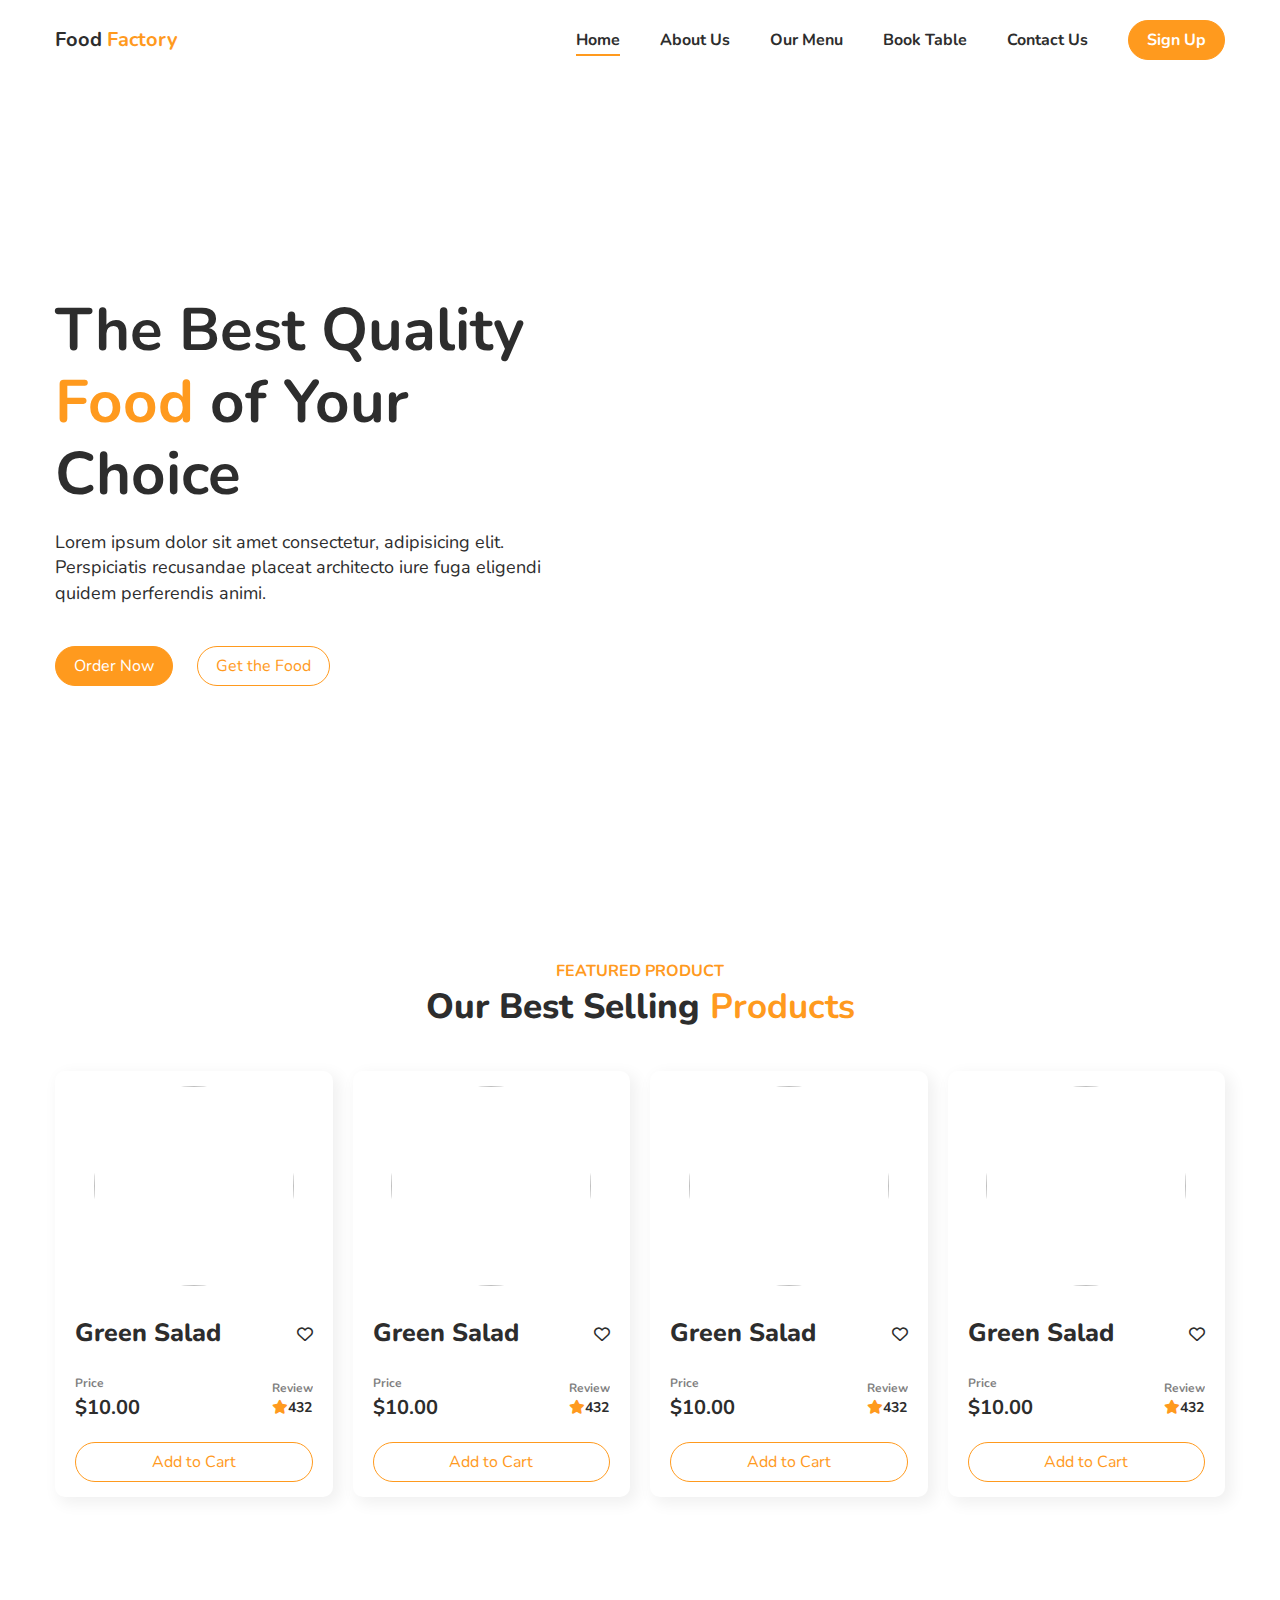
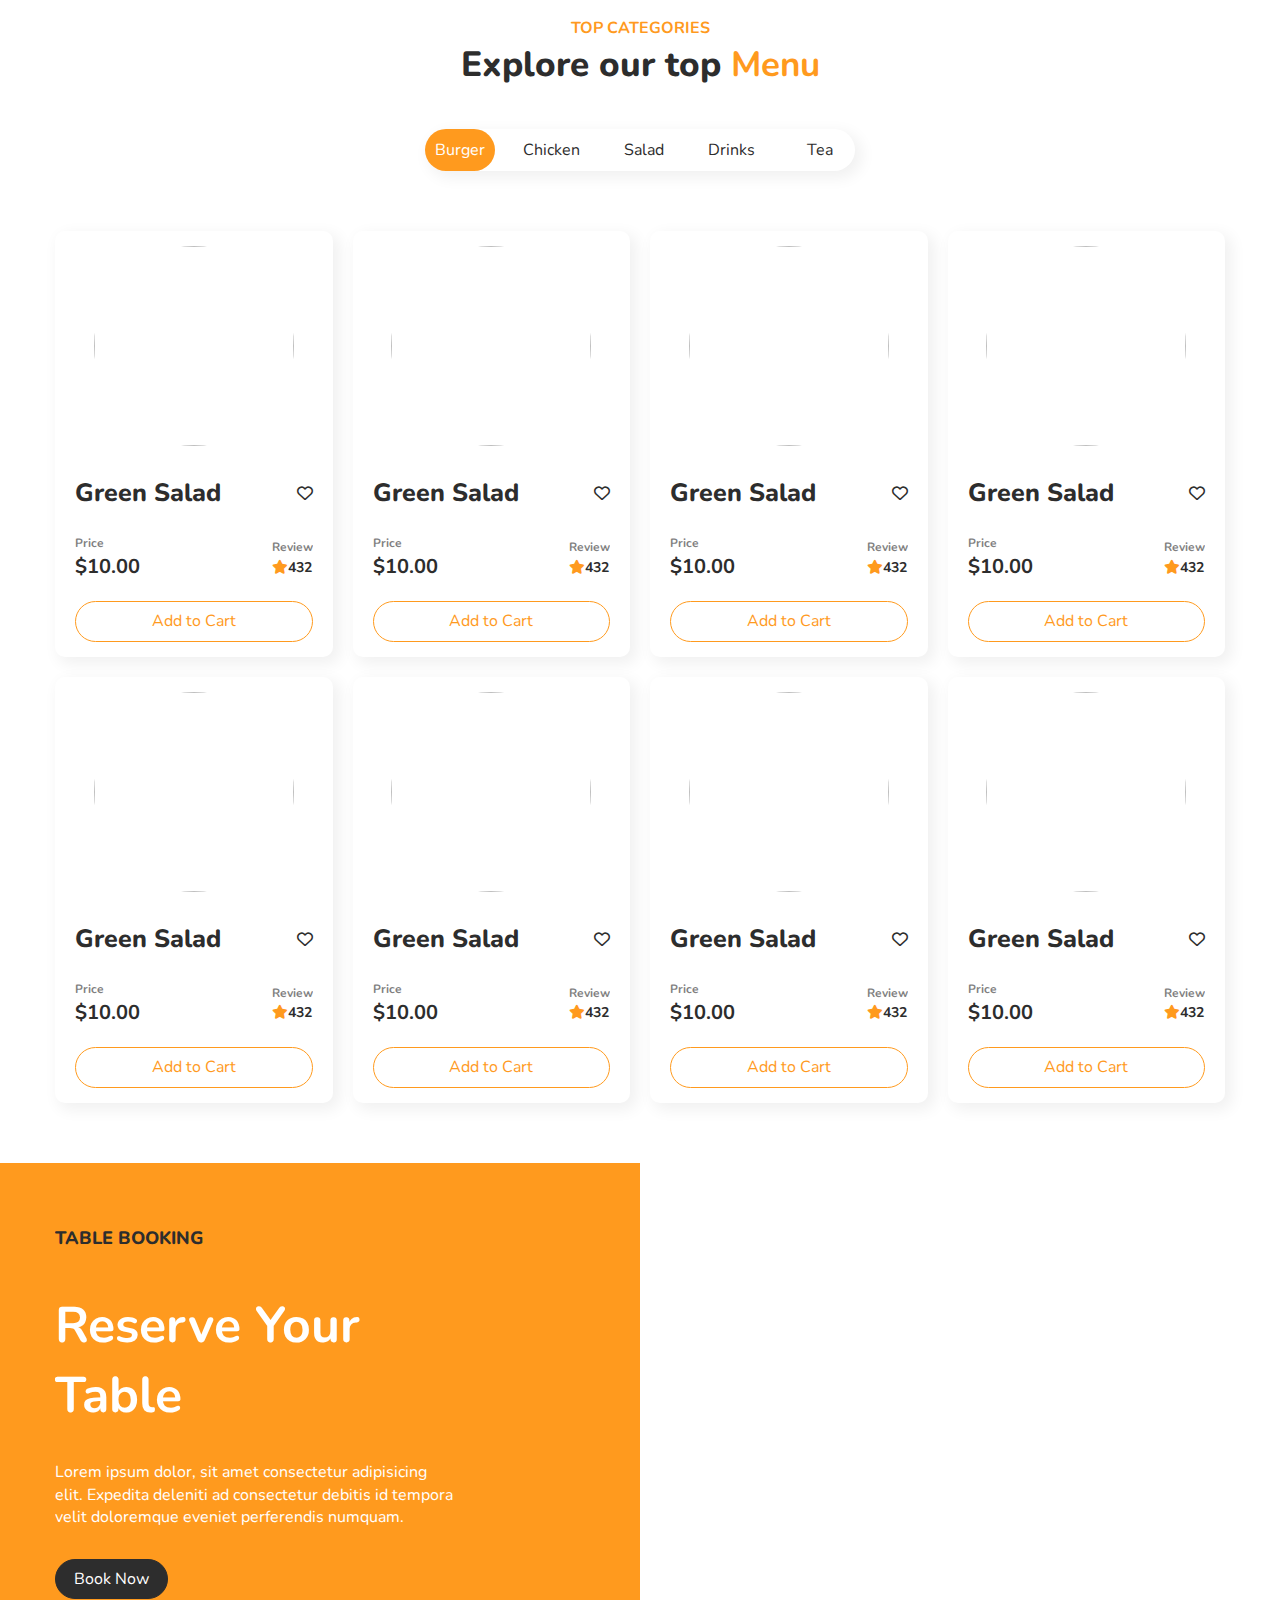
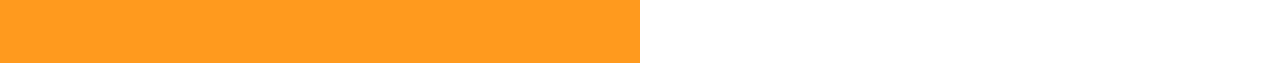
==== index.html @ efd8a71f "first commit" ====
<!DOCTYPE html>
<html lang="en">
<head>
    <meta charset="UTF-8">
    <meta http-equiv="X-UA-Compatible" content="IE=edge">
    <meta name="viewport" content="width=device-width, initial-scale=1.0">
    <title>Food Factory</title>
    <link rel="stylesheet" href="./scss/main.css">
    <link rel="stylesheet" href="https://cdnjs.cloudflare.com/ajax/libs/font-awesome/6.3.0/css/all.min.css">
</head>
<body>

    <div class="header">
        <div class="container">
            <div class="header__wrapper d--flex justify--between align--center">
                <div class="branding"><a href="#">Food <span>Factory</span></a></div>
                <nav class="header__nav py--2">
                    <ul class="d--flex gap--4 align--center">
                        <li><a href="#" class="active">Home</a></li>
                        <li><a href="#">About Us</a></li>
                        <li><a href="#">Our Menu</a></li>
                        <li><a href="#">Book Table</a></li>
                        <li><a href="#">Contact Us</a></li>
                        <li><a href="#" class="btn btn-primary">Sign Up</a></li>
                    </ul>
                </nav>
            </div>
        </div>
    </div>

    <section class="banner">
        <div class="container">
            <div class="banner__wrapper d--flex justify--between align--center">
                <div class="banner__content">
                    <h1>The Best Quality <span>Food</span> of Your Choice</h1>
                    <p>
                        Lorem ipsum dolor sit amet consectetur, adipisicing elit. Perspiciatis recusandae placeat architecto iure fuga eligendi quidem perferendis animi.
                    </p>
                    <a href="#" class="btn btn-primary">Order Now</a>
                    <a href="#" class="btn btn-outline">Get the Food</a>
                </div>

                <div class="banner__img">
                    <img src="./img/burger.png" alt="">
                </div>
            </div>  

        </div>
    </section>

    <section class="product py--6">
        <div class="container">
            <div class="block__header">
                <span>Featured Product</span>
                <h2>Our Best Selling <span>Products</span></h2>
            </div>

            <div class="product__cards">

                <div class="product__item">
                    <img src="./img/burger.png" alt="">
                    <div class="item__info">
                        <h3>Green Salad</h3>
                        <i class="fa-regular fa-heart"></i></i>
                    </div>
                    <div class="item__info">
                        <div class="item__price">
                            <small>Price</small>
                            <h4>$10.00</h4>
                        </div>
                        <div class="item__review">
                            <small>Review</small>
                            <h4><i class="fas fa-star"></i>432</h4>
                        </div>
                    </div>
                    <a href="" class="btn btn-outline">Add to Cart</a>
                </div>

                <div class="product__item">
                    <img src="./img/burger.png" alt="">
                    <div class="item__info">
                        <h3>Green Salad</h3>
                        <i class="fa-regular fa-heart"></i></i>
                    </div>
                    <div class="item__info">
                        <div class="item__price">
                            <small>Price</small>
                            <h4>$10.00</h4>
                        </div>
                        <div class="item__review">
                            <small>Review</small>
                            <h4><i class="fas fa-star"></i>432</h4>
                        </div>
                    </div>
                    <a href="" class="btn btn-outline">Add to Cart</a>
                </div>

                <div class="product__item">
                    <img src="./img/burger.png" alt="">
                    <div class="item__info">
                        <h3>Green Salad</h3>
                        <i class="fa-regular fa-heart"></i></i>
                    </div>
                    <div class="item__info">
                        <div class="item__price">
                            <small>Price</small>
                            <h4>$10.00</h4>
                        </div>
                        <div class="item__review">
                            <small>Review</small>
                            <h4><i class="fas fa-star"></i>432</h4>
                        </div>
                    </div>
                    <a href="" class="btn btn-outline">Add to Cart</a>
                </div>

                <div class="product__item">
                    <img src="./img/burger.png" alt="">
                    <div class="item__info">
                        <h3>Green Salad</h3>
                        <i class="fa-regular fa-heart"></i></i>
                    </div>
                    <div class="item__info">
                        <div class="item__price">
                            <small>Price</small>
                            <h4>$10.00</h4>
                        </div>
                        <div class="item__review">
                            <small>Review</small>
                            <h4><i class="fas fa-star"></i>432</h4>
                        </div>
                    </div>
                    <a href="" class="btn btn-outline">Add to Cart</a>
                </div>

            </div>
        </div>
    </section>

    <section class="categories py--6">
        <div class="container">
            <div class="block__header">
                <span>Top Categories</span>
                <h2>Explore our top <span>Menu</span></h2>
            </div>

            <div class="category__tab">
                <ul>
                    <li class="active"><a href="#">Burger</a></li>
                    <li><a href="#">Chicken</a></li>
                    <li><a href="#">Salad</a></li>
                    <li><a href="#">Drinks</a></li>
                    <li><a href="#">Tea</a></li>
                </ul>
            </div>

            <div class="product__cards">

                <div class="product__item reverse">
                    <img src="./img/burger.png" alt="">
                    <div class="item__info">
                        <h3>Green Salad</h3>
                        <i class="fa-regular fa-heart"></i></i>
                    </div>
                    <div class="item__info">
                        <div class="item__price">
                            <small>Price</small>
                            <h4>$10.00</h4>
                        </div>
                        <div class="item__review">
                            <small>Review</small>
                            <h4><i class="fas fa-star"></i>432</h4>
                        </div>
                    </div>
                    <a href="" class="btn btn-outline">Add to Cart</a>
                </div>

                <div class="product__item reverse">
                    <img src="./img/burger.png" alt="">
                    <div class="item__info">
                        <h3>Green Salad</h3>
                        <i class="fa-regular fa-heart"></i></i>
                    </div>
                    <div class="item__info">
                        <div class="item__price">
                            <small>Price</small>
                            <h4>$10.00</h4>
                        </div>
                        <div class="item__review">
                            <small>Review</small>
                            <h4><i class="fas fa-star"></i>432</h4>
                        </div>
                    </div>
                    <a href="" class="btn btn-outline">Add to Cart</a>
                </div>

                <div class="product__item reverse">
                    <img src="./img/burger.png" alt="">
                    <div class="item__info">
                        <h3>Green Salad</h3>
                        <i class="fa-regular fa-heart"></i></i>
                    </div>
                    <div class="item__info">
                        <div class="item__price">
                            <small>Price</small>
                            <h4>$10.00</h4>
                        </div>
                        <div class="item__review">
                            <small>Review</small>
                            <h4><i class="fas fa-star"></i>432</h4>
                        </div>
                    </div>
                    <a href="" class="btn btn-outline">Add to Cart</a>
                </div>

                <div class="product__item reverse">
                    <img src="./img/burger.png" alt="">
                    <div class="item__info">
                        <h3>Green Salad</h3>
                        <i class="fa-regular fa-heart"></i></i>
                    </div>
                    <div class="item__info">
                        <div class="item__price">
                            <small>Price</small>
                            <h4>$10.00</h4>
                        </div>
                        <div class="item__review">
                            <small>Review</small>
                            <h4><i class="fas fa-star"></i>432</h4>
                        </div>
                    </div>
                    <a href="" class="btn btn-outline">Add to Cart</a>
                </div>

                <div class="product__item reverse">
                    <img src="./img/burger.png" alt="">
                    <div class="item__info">
                        <h3>Green Salad</h3>
                        <i class="fa-regular fa-heart"></i></i>
                    </div>
                    <div class="item__info">
                        <div class="item__price">
                            <small>Price</small>
                            <h4>$10.00</h4>
                        </div>
                        <div class="item__review">
                            <small>Review</small>
                            <h4><i class="fas fa-star"></i>432</h4>
                        </div>
                    </div>
                    <a href="" class="btn btn-outline">Add to Cart</a>
                </div>

                <div class="product__item reverse">
                    <img src="./img/burger.png" alt="">
                    <div class="item__info">
                        <h3>Green Salad</h3>
                        <i class="fa-regular fa-heart"></i></i>
                    </div>
                    <div class="item__info">
                        <div class="item__price">
                            <small>Price</small>
                            <h4>$10.00</h4>
                        </div>
                        <div class="item__review">
                            <small>Review</small>
                            <h4><i class="fas fa-star"></i>432</h4>
                        </div>
                    </div>
                    <a href="" class="btn btn-outline">Add to Cart</a>
                </div>

                <div class="product__item reverse">
                    <img src="./img/burger.png" alt="">
                    <div class="item__info">
                        <h3>Green Salad</h3>
                        <i class="fa-regular fa-heart"></i></i>
                    </div>
                    <div class="item__info">
                        <div class="item__price">
                            <small>Price</small>
                            <h4>$10.00</h4>
                        </div>
                        <div class="item__review">
                            <small>Review</small>
                            <h4><i class="fas fa-star"></i>432</h4>
                        </div>
                    </div>
                    <a href="" class="btn btn-outline">Add to Cart</a>
                </div>

                <div class="product__item reverse">
                    <img src="./img/burger.png" alt="">
                    <div class="item__info">
                        <h3>Green Salad</h3>
                        <i class="fa-regular fa-heart"></i></i>
                    </div>
                    <div class="item__info">
                        <div class="item__price">
                            <small>Price</small>
                            <h4>$10.00</h4>
                        </div>
                        <div class="item__review">
                            <small>Review</small>
                            <h4><i class="fas fa-star"></i>432</h4>
                        </div>
                    </div>
                    <a href="" class="btn btn-outline">Add to Cart</a>
                </div>

            </div>

        </div>
    </section>


    <section class="booking">
        <div class="container">
            <div class="booking__content">
                <div class="inner">
                    <small>Table Booking</small>
                    <h2>Reserve Your Table</h2>
                    <p>Lorem ipsum dolor, sit amet consectetur adipisicing elit. Expedita deleniti ad consectetur debitis id tempora velit doloremque eveniet perferendis numquam.</p>
                    <a href="" class="btn btn-dark">Book Now</a>
                </div>
            </div>
        </div>
    </section>

    <!-- <script>
        const hearts = document.querySelectorAll('.fa-heart');
        hearts.forEach(heart => {
            heart.addEventListener('click', () => {
                heart.style.color = 'red';
            })
        })

    </script> -->
    
</body>
</html>
---- scss/main.css ----
@import url("https://fonts.googleapis.com/css2?family=Nunito:wght@400;500;700;800&display=swap");
*:where(:not(iframe, canvas, img, svg, video):not(svg *, symbol *)) {
  all: unset;
  display: revert;
}

*,
*::before,
*::after {
  box-sizing: border-box;
}

a {
  cursor: revert;
}

ol,
ul,
menu {
  list-style: none;
}

img {
  max-width: 100%;
}

table {
  border-collapse: collapse;
}

textarea {
  white-space: revert;
}

:where([hidden]) {
  display: none;
}

:where([contenteditable]) {
  -moz-user-modify: read-write;
  -webkit-user-modify: read-write;
  overflow-wrap: break-word;
}

:where([draggable=true]) {
  -webkit-user-drag: element;
}

html {
  font-size: 62.5%;
  height: 100%;
}

body {
  font-family: "Nunito", helvetica sans-serif;
  font-size: 1.6rem;
  line-height: 1.4;
  color: #2d2d2d;
}

a {
  color: #2d2d2d;
  text-decoration: none;
}

p {
  margin-bottom: 1rem;
}

.container {
  width: 100%;
  max-width: 120rem;
  margin: 0 auto;
  padding: 0 1.5rem;
}

.row {
  display: flex;
  flex-flow: row wrap;
}

.row > * {
  max-width: 100%;
  width: 100%;
  padding: 0.5rem;
}

@media screen and (min-width: 0) {
  .col-xs-1 {
    flex: 0 0 8.3333333333%;
  }
  .col-xs-2 {
    flex: 0 0 16.6666666667%;
  }
  .col-xs-3 {
    flex: 0 0 25%;
  }
  .col-xs-4 {
    flex: 0 0 33.3333333333%;
  }
  .col-xs-5 {
    flex: 0 0 41.6666666667%;
  }
  .col-xs-6 {
    flex: 0 0 50%;
  }
  .col-xs-7 {
    flex: 0 0 58.3333333333%;
  }
  .col-xs-8 {
    flex: 0 0 66.6666666667%;
  }
  .col-xs-9 {
    flex: 0 0 75%;
  }
  .col-xs-10 {
    flex: 0 0 83.3333333333%;
  }
  .col-xs-11 {
    flex: 0 0 91.6666666667%;
  }
  .col-xs-12 {
    flex: 0 0 100%;
  }
}
@media screen and (min-width: 48rem) {
  .col-sm-1 {
    flex: 0 0 8.3333333333%;
  }
  .col-sm-2 {
    flex: 0 0 16.6666666667%;
  }
  .col-sm-3 {
    flex: 0 0 25%;
  }
  .col-sm-4 {
    flex: 0 0 33.3333333333%;
  }
  .col-sm-5 {
    flex: 0 0 41.6666666667%;
  }
  .col-sm-6 {
    flex: 0 0 50%;
  }
  .col-sm-7 {
    flex: 0 0 58.3333333333%;
  }
  .col-sm-8 {
    flex: 0 0 66.6666666667%;
  }
  .col-sm-9 {
    flex: 0 0 75%;
  }
  .col-sm-10 {
    flex: 0 0 83.3333333333%;
  }
  .col-sm-11 {
    flex: 0 0 91.6666666667%;
  }
  .col-sm-12 {
    flex: 0 0 100%;
  }
}
@media screen and (min-width: 72rem) {
  .col-md-1 {
    flex: 0 0 8.3333333333%;
  }
  .col-md-2 {
    flex: 0 0 16.6666666667%;
  }
  .col-md-3 {
    flex: 0 0 25%;
  }
  .col-md-4 {
    flex: 0 0 33.3333333333%;
  }
  .col-md-5 {
    flex: 0 0 41.6666666667%;
  }
  .col-md-6 {
    flex: 0 0 50%;
  }
  .col-md-7 {
    flex: 0 0 58.3333333333%;
  }
  .col-md-8 {
    flex: 0 0 66.6666666667%;
  }
  .col-md-9 {
    flex: 0 0 75%;
  }
  .col-md-10 {
    flex: 0 0 83.3333333333%;
  }
  .col-md-11 {
    flex: 0 0 91.6666666667%;
  }
  .col-md-12 {
    flex: 0 0 100%;
  }
}
@media screen and (min-width: 96rem) {
  .col-lg-1 {
    flex: 0 0 8.3333333333%;
  }
  .col-lg-2 {
    flex: 0 0 16.6666666667%;
  }
  .col-lg-3 {
    flex: 0 0 25%;
  }
  .col-lg-4 {
    flex: 0 0 33.3333333333%;
  }
  .col-lg-5 {
    flex: 0 0 41.6666666667%;
  }
  .col-lg-6 {
    flex: 0 0 50%;
  }
  .col-lg-7 {
    flex: 0 0 58.3333333333%;
  }
  .col-lg-8 {
    flex: 0 0 66.6666666667%;
  }
  .col-lg-9 {
    flex: 0 0 75%;
  }
  .col-lg-10 {
    flex: 0 0 83.3333333333%;
  }
  .col-lg-11 {
    flex: 0 0 91.6666666667%;
  }
  .col-lg-12 {
    flex: 0 0 100%;
  }
}
.d--flex {
  display: flex;
}

.d--grid {
  display: grid;
}

.d--block {
  display: block;
}

.text--primary {
  color: #ff9a1e;
}

.bg--primary {
  background-color: #ff9a1e;
}

.text--secondary {
  color: #feb45a;
}

.bg--secondary {
  background-color: #feb45a;
}

.text--gray {
  color: #fff;
}

.bg--gray {
  background-color: #fff;
}

.text--light {
  color: #2d2d2d;
}

.bg--light {
  background-color: #2d2d2d;
}

.text--dark {
  color: #eaeaea;
}

.bg--dark {
  background-color: #eaeaea;
}

.mb--1 {
  margin-bottom: 1rem;
}

.gap--1 {
  gap: 1rem;
}

.py--1 {
  padding: 1rem 0;
}

.mb--2 {
  margin-bottom: 2rem;
}

.gap--2 {
  gap: 2rem;
}

.py--2 {
  padding: 2rem 0;
}

.mb--3 {
  margin-bottom: 3rem;
}

.gap--3 {
  gap: 3rem;
}

.py--3 {
  padding: 3rem 0;
}

.mb--4 {
  margin-bottom: 4rem;
}

.gap--4 {
  gap: 4rem;
}

.py--4 {
  padding: 4rem 0;
}

.mb--5 {
  margin-bottom: 5rem;
}

.gap--5 {
  gap: 5rem;
}

.py--5 {
  padding: 5rem 0;
}

.mb--6 {
  margin-bottom: 6rem;
}

.gap--6 {
  gap: 6rem;
}

.py--6 {
  padding: 6rem 0;
}

.text--left {
  text-align: left;
}

.text--right {
  text-align: right;
}

.text--center {
  text-align: center;
}

.justify--start {
  justify-content: flex-start;
}

.align--start {
  align-items: flex-start;
}

.justify--end {
  justify-content: flex-end;
}

.align--end {
  align-items: flex-end;
}

.justify--between {
  justify-content: space-between;
}

.align--between {
  align-items: space-between;
}

.justify--around {
  justify-content: space-around;
}

.align--around {
  align-items: space-around;
}

.justify--center {
  justify-content: center;
}

.align--center {
  align-items: center;
}

.btn {
  background-color: #ff9a1e;
  padding: 0.8rem 1.8rem;
  border-radius: 3rem;
  border: 1px solid;
  display: inline-block;
  transform: 0.5 ease-in-out;
}
.btn-primary {
  background-color: #ff9a1e;
  color: #fff;
  border-color: #ff9a1e;
}
.btn-primary:hover {
  background-color: #ea8100;
}
.btn-dark {
  background-color: #2d2d2d;
  color: #fff;
  border-color: #2d2d2d;
}
.btn-dark:hover {
  background-color: #141414;
}
.btn-outline {
  background-color: transparent;
  color: #ff9a1e;
  border-color: #ff9a1e;
}
.btn-outline:hover {
  background-color: #ff9a1e;
  color: #fff;
}

.header a {
  font-weight: bold;
}
.header .branding a {
  font-size: 2rem;
}
.header .branding a span {
  color: #ff9a1e;
}
.header__nav a {
  position: relative;
}
.header__nav a::after {
  content: "";
  position: absolute;
  width: 100%;
  height: 2px;
  background-color: #ff9a1e;
  left: 0;
  bottom: -0.5rem;
  opacity: 0;
}
.header__nav a:hover::after {
  opacity: 1;
}
.header__nav a.active::after {
  opacity: 1;
}

.banner__wrapper {
  min-height: calc(100vh - 80.39px);
}
.banner__content {
  max-width: 50rem;
  width: 100%;
}
.banner__content h1 {
  font-size: clamp(3rem, 6vw, 6rem);
  font-weight: bold;
  margin-bottom: 2rem;
  line-height: 1.2;
}
.banner__content h1 span {
  color: #ff9a1e;
}
.banner__content p {
  font-size: 1.8rem;
  margin-bottom: 4rem;
}
.banner__content a:last-child {
  margin-left: 2rem;
}

.product__cards {
  display: grid;
  grid-template-columns: 1fr 1fr 1fr 1fr;
  grid-gap: 2rem;
}

.product__item {
  box-shadow: 5px 5px 15px 2px rgba(0, 0, 0, 0.06);
  padding: 1.5rem 2rem;
  border-radius: 1rem;
  transition: 0.5s ease;
  position: relative;
  isolation: isolate;
  overflow: hidden;
}
.product__item::before {
  content: "";
  position: absolute;
  left: 0;
  top: 0;
  width: 0;
  height: 0;
  background-color: #ff9a1e;
  z-index: -1;
  transition: 0.5s ease;
}
.product__item:hover::before {
  width: 50%;
  height: 15rem;
}
.product__item:hover a {
  background-color: #ff9a1e;
  color: #fff;
}
.product__item img {
  border-radius: 50%;
  width: 20rem;
  height: 20rem;
  margin: 0 auto 3rem;
  display: block;
  -o-object-fit: cover;
     object-fit: cover;
}
.product__item a {
  display: block;
  text-align: center;
}

.item__info {
  display: flex;
  justify-content: space-between;
  margin-bottom: 2rem;
  align-items: center;
}
.item__info h3 {
  font-weight: 800;
  font-size: 2.5rem;
}
.item__info h4 {
  font-size: 2rem;
  font-weight: bolder;
}
.item__info small {
  font-size: 1.2rem;
  font-weight: bold;
  opacity: 0.6;
}

.item__review h4 {
  font-size: 1.4rem;
}
.item__review h4 i {
  color: #ff9a1e;
}

.product__item.reverse::before {
  right: 0;
  left: unset;
}

.category__tab ul {
  display: flex;
  justify-content: space-between;
  align-items: center;
  gap: 1rem;
  border-radius: 3rem;
  box-shadow: 5px 5px 15px 2px rgba(0, 0, 0, 0.06);
  max-width: 43rem;
  width: 100%;
  margin: 0 auto 6rem;
}
.category__tab ul li {
  min-width: 7rem;
}
.category__tab ul li a {
  display: block;
  padding: 1rem;
  text-align: center;
  border-radius: 3rem;
}
.category__tab ul li a:hover {
  background-color: #ff9a1e;
  color: #fff;
}
.category__tab ul li.active a {
  background-color: #ff9a1e;
  color: #fff;
}

.booking {
  min-height: 50rem;
  background-image: url(../img/restaurant.png);
  background-repeat: no-repeat;
  background-size: cover;
  background-position: 80px;
}
.booking__content {
  background-color: #ff9a1e;
  color: #fff;
  height: 50rem;
  width: 50%;
  position: relative;
  display: grid;
  place-items: center;
  justify-content: flex-start;
}
.booking__content::before {
  content: "";
  position: absolute;
  right: 100%;
  top: 0;
  height: 100%;
  width: 40vw;
  background-color: #ff9a1e;
}
.booking__content .inner {
  max-width: 40rem;
  width: 100%;
}
.booking__content .inner small {
  text-transform: uppercase;
  color: #2d2d2d;
  font-weight: 800;
  font-size: 1.8rem;
}
.booking__content .inner h2 {
  font-size: clamp(3rem, 6vw, 5rem);
  font-weight: bold;
  margin: 4rem 0 3rem;
}
.booking__content .inner p {
  margin-bottom: 3rem;
}

.block__header {
  text-align: center;
  margin-bottom: 4rem;
}
.block__header span {
  color: #ff9a1e;
  text-transform: uppercase;
  font-weight: bold;
}
.block__header h2 {
  font-size: clamp(2rem, 5vw, 3.5rem);
  font-weight: 800;
}
.block__header h2 span {
  text-transform: capitalize;
}/*# sourceMappingURL=main.css.map */
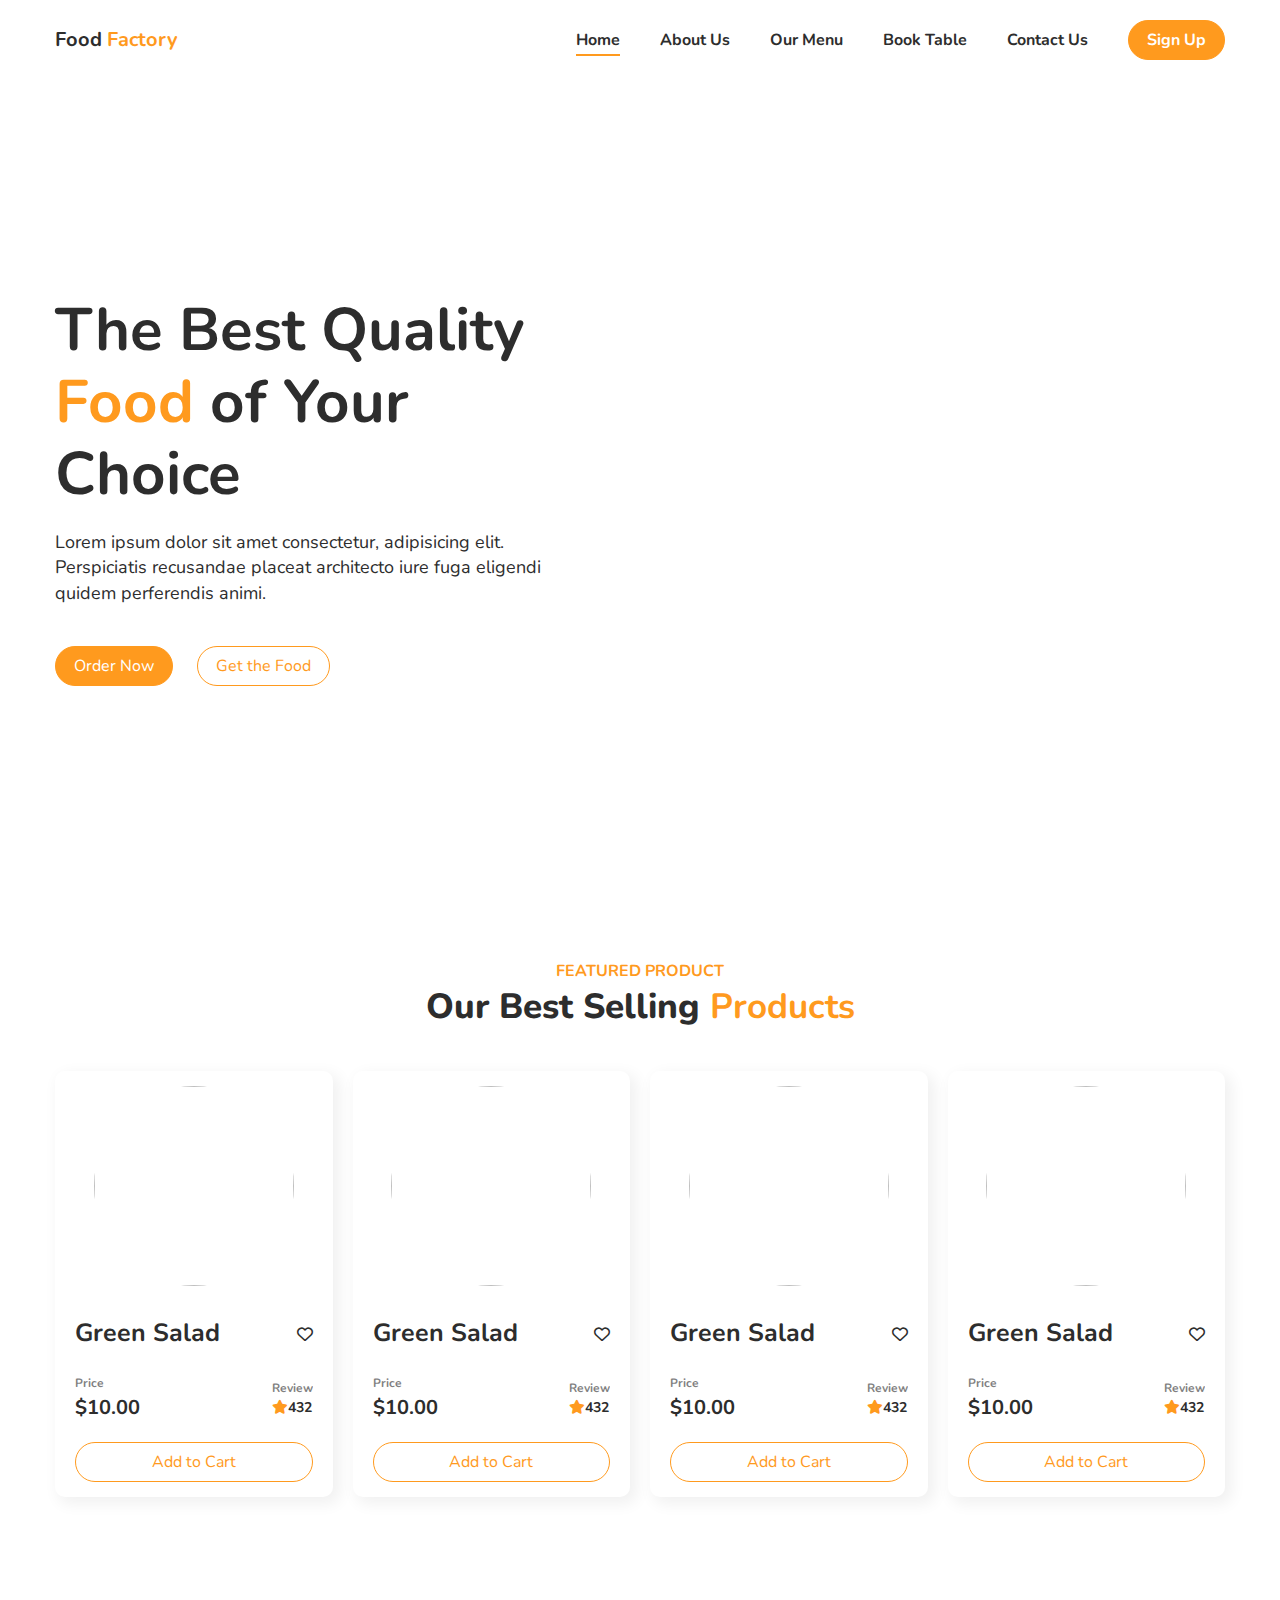
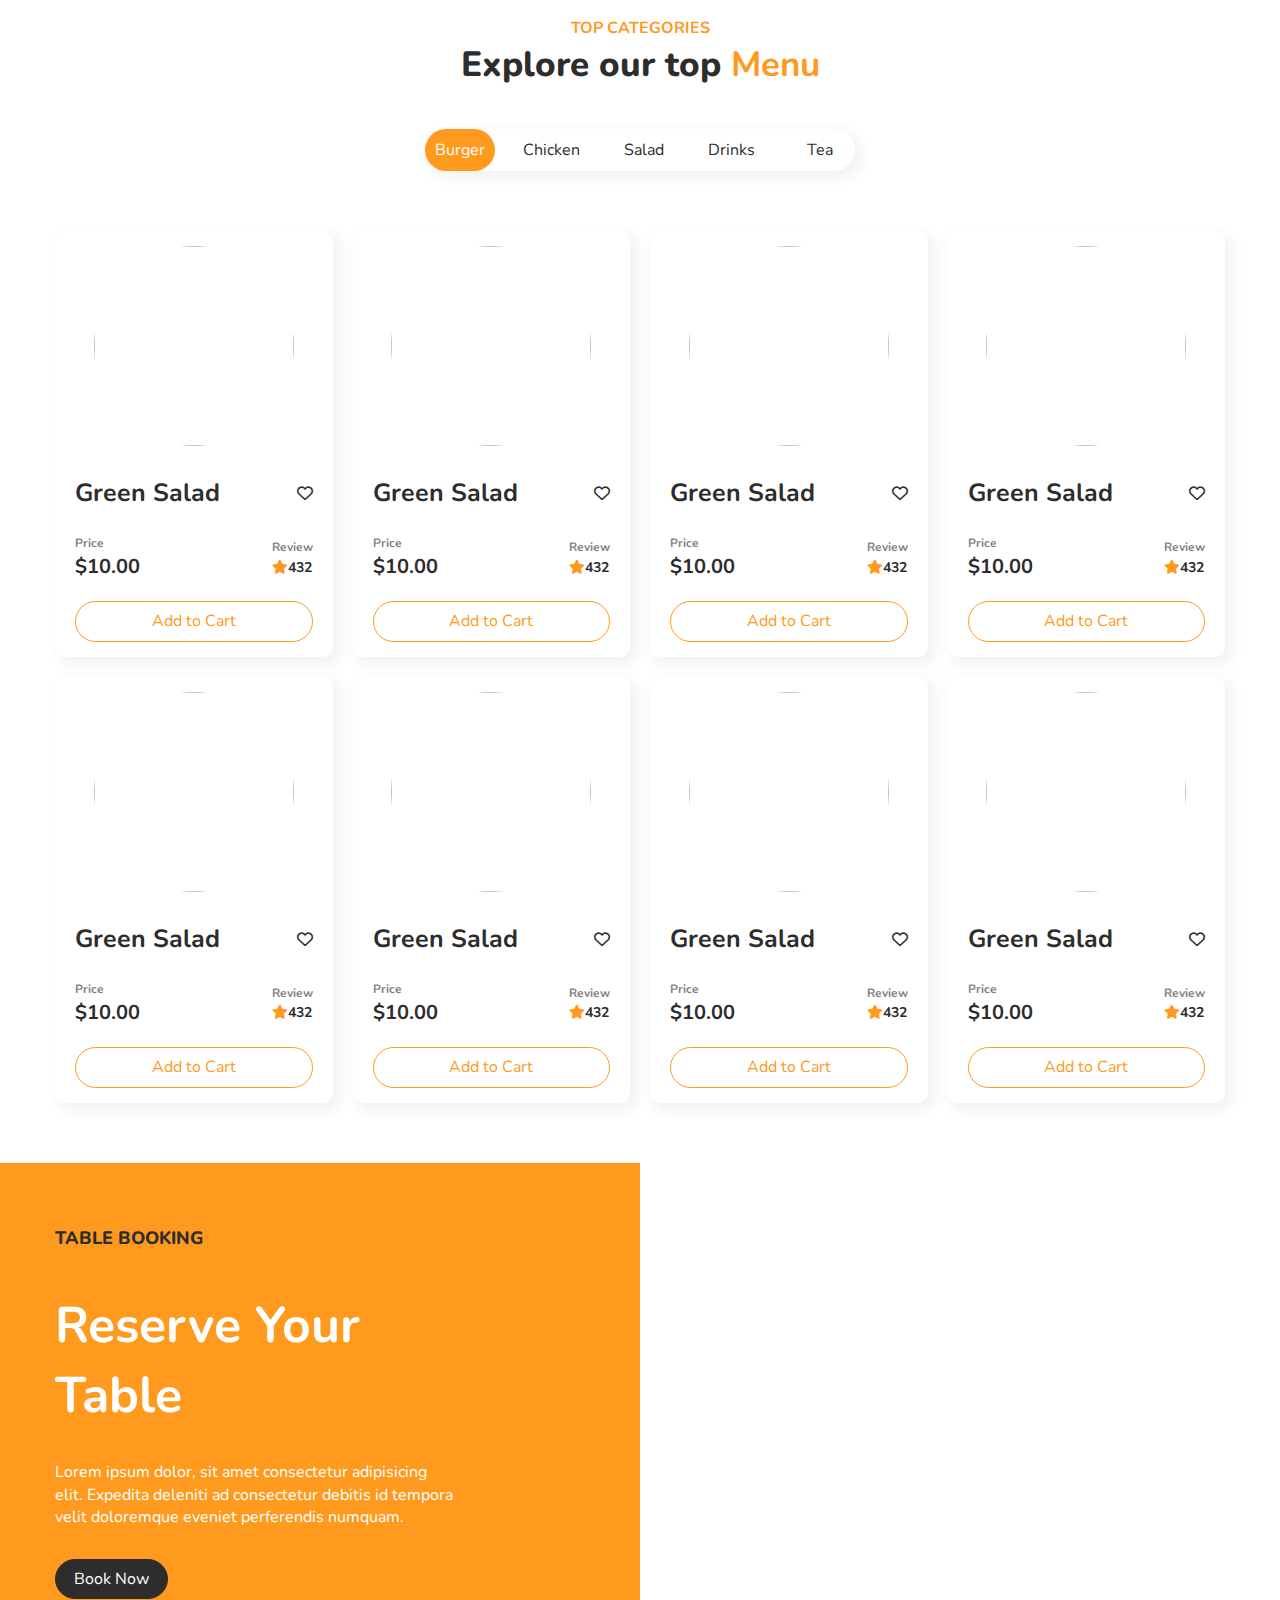
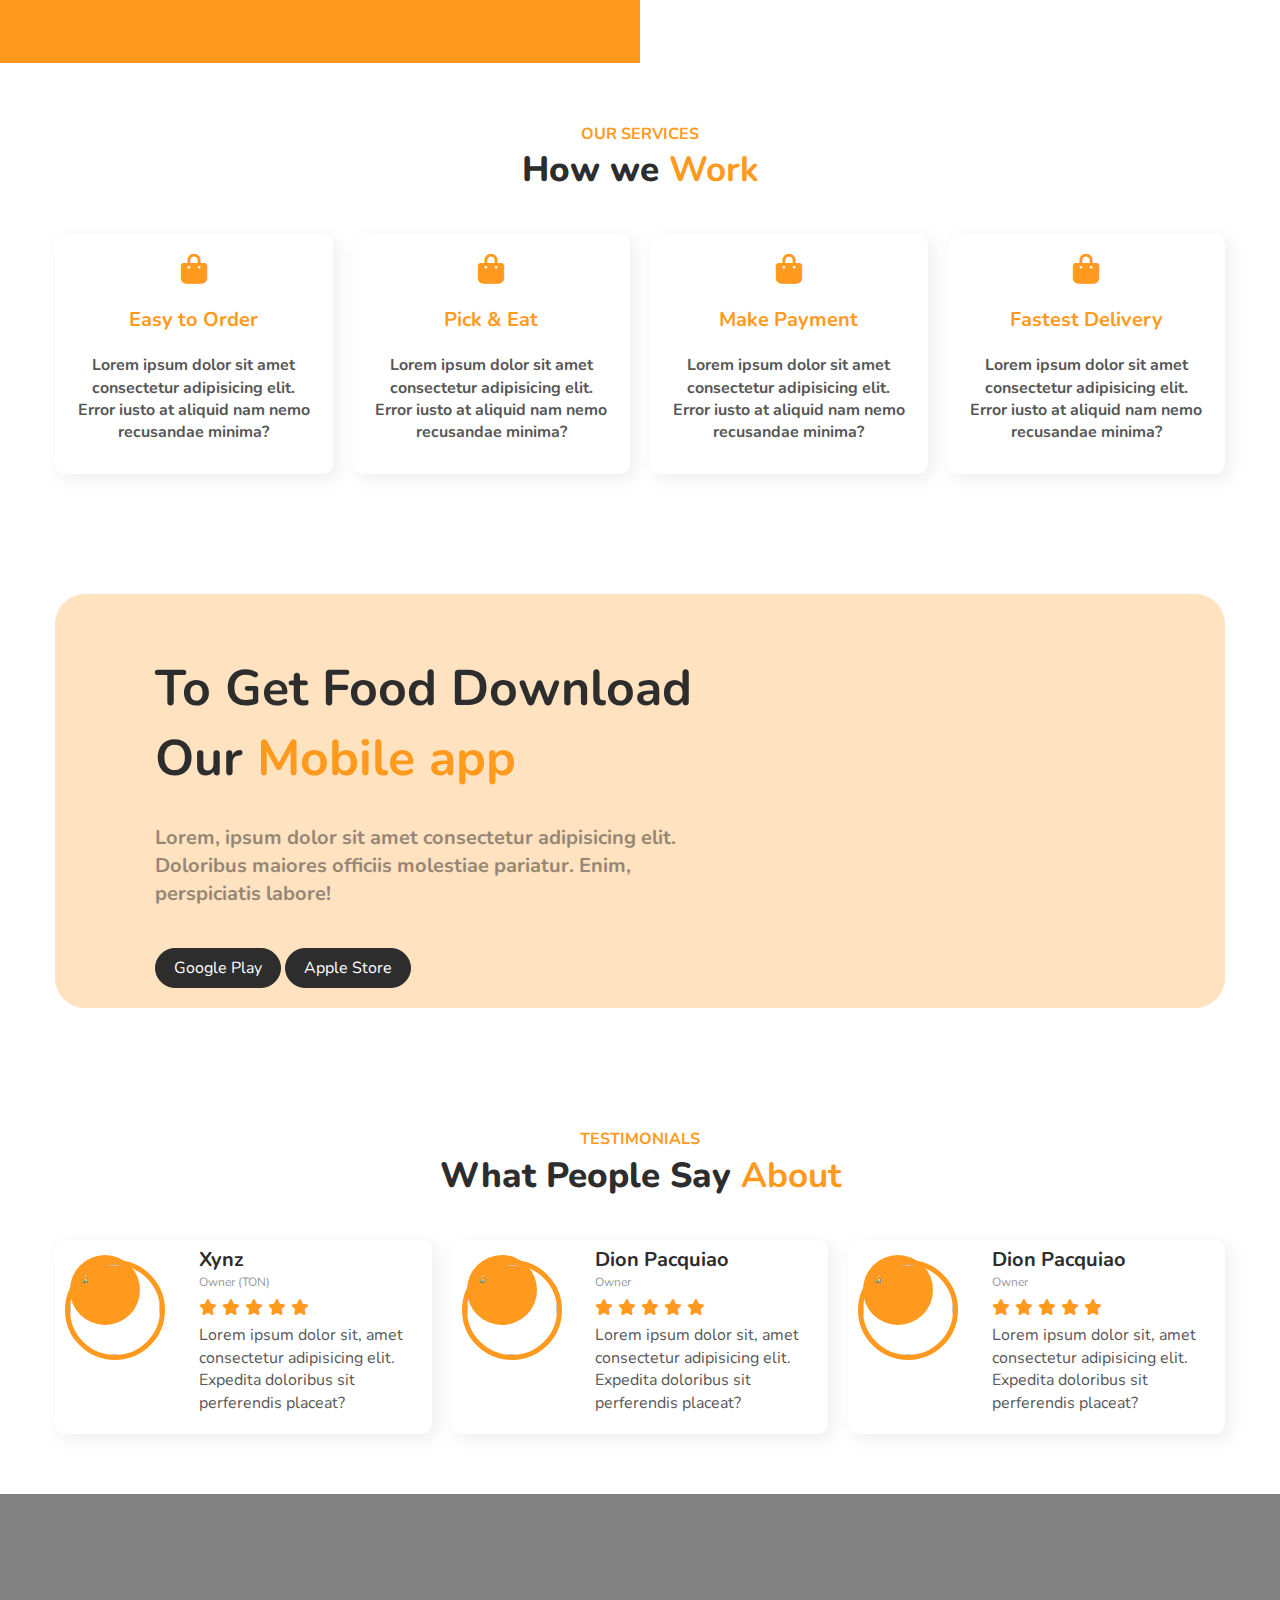
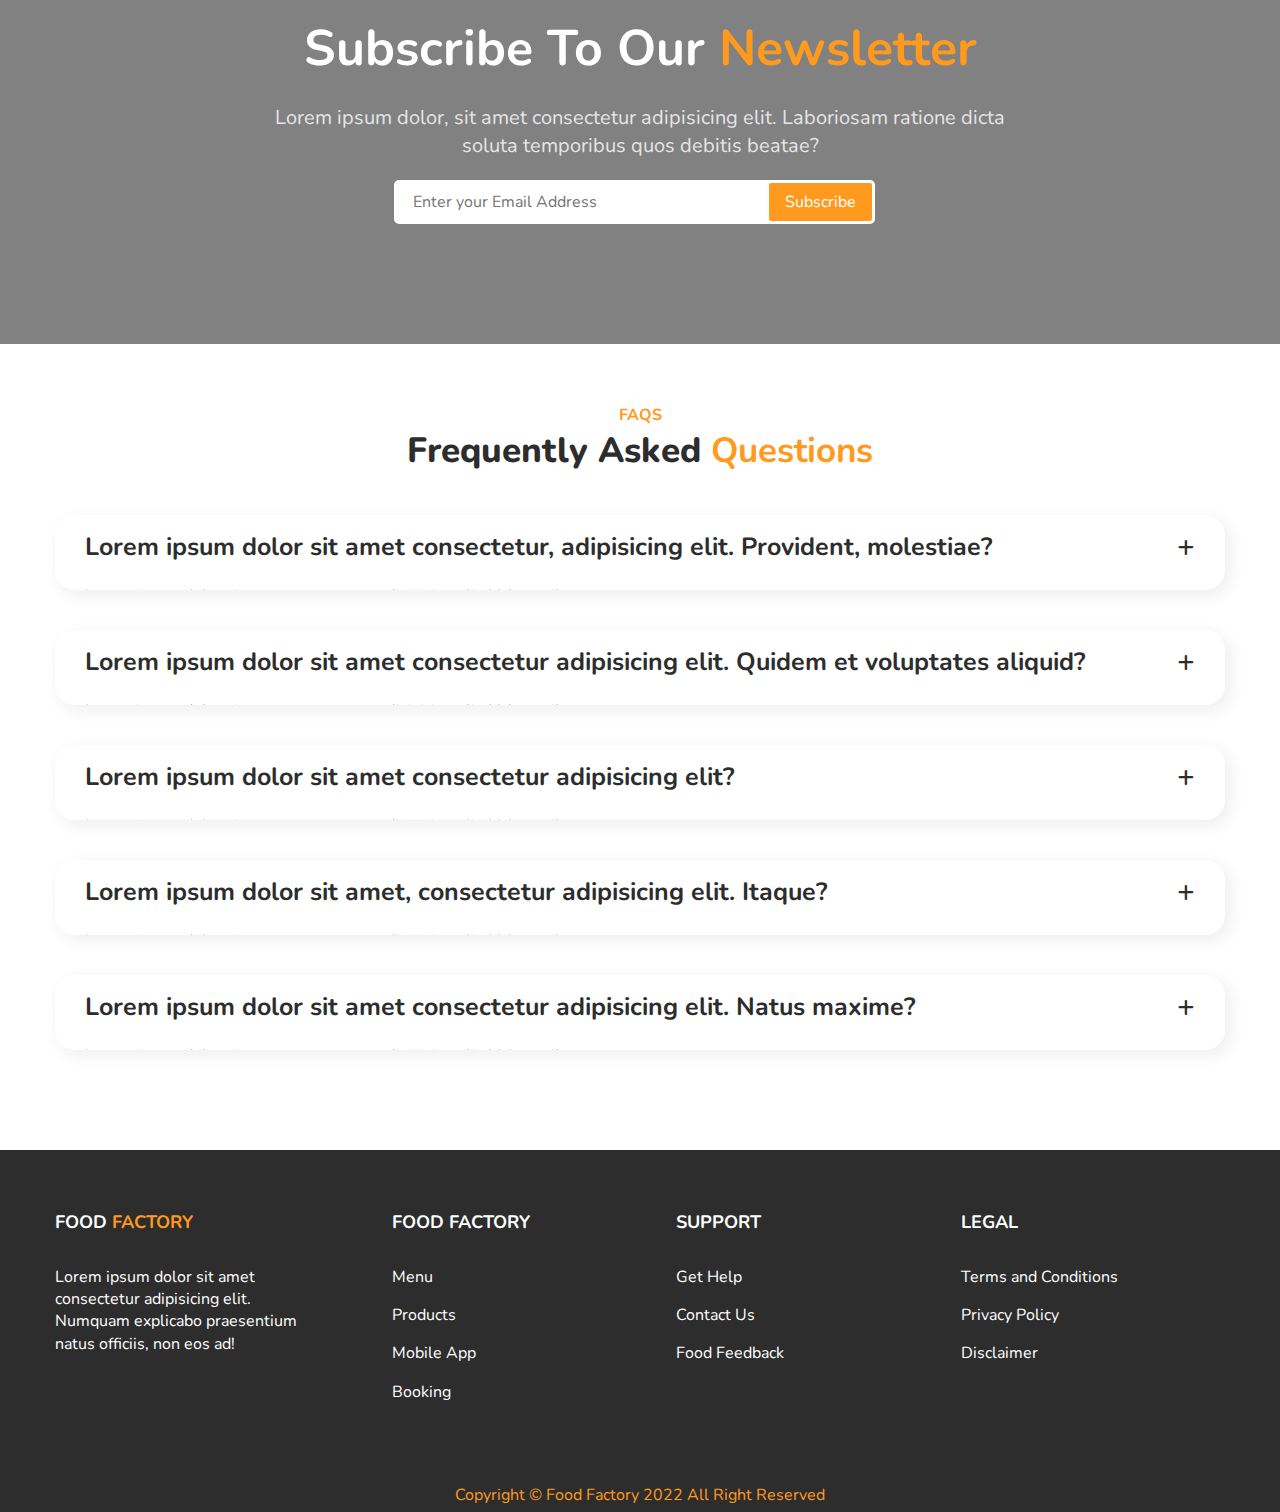
==== commit b6566147: "responsive design" ====
--- a/index.html
+++ b/index.html
@@ -28,6 +28,7 @@
         </div>
     </div>
 
+
     <section class="banner">
         <div class="container">
             <div class="banner__wrapper d--flex justify--between align--center">
@@ -48,6 +49,7 @@
         </div>
     </section>
 
+
     <section class="product py--6">
         <div class="container">
             <div class="block__header">
@@ -136,6 +138,7 @@
             </div>
         </div>
     </section>
+
 
     <section class="categories py--6">
         <div class="container">
@@ -327,6 +330,268 @@
         </div>
     </section>
 
+
+    <section class="work py--6">
+        <div class="container">
+            <div class="block__header">
+                <span>Our Services</span>
+                <h2>How we <span>Work</span></h2>
+            </div>
+
+            <div class="work__wrapper">
+                <div class="work__card">
+                    <i class="fas fa-bag-shopping"></i>
+                    <h3>Easy to Order</h3>
+                    <p>Lorem ipsum dolor sit amet consectetur adipisicing elit. Error iusto at aliquid nam nemo recusandae minima?</p>
+                </div>
+
+                <div class="work__card">
+                    <i class="fas fa-bag-shopping"></i>
+                    <h3>Pick & Eat</h3>
+                    <p>Lorem ipsum dolor sit amet consectetur adipisicing elit. Error iusto at aliquid nam nemo recusandae minima?</p>
+                </div>
+
+                <div class="work__card">
+                    <i class="fas fa-bag-shopping"></i>
+                    <h3>Make Payment</h3>
+                    <p>Lorem ipsum dolor sit amet consectetur adipisicing elit. Error iusto at aliquid nam nemo recusandae minima?</p>
+                </div>
+
+                <div class="work__card">
+                    <i class="fas fa-bag-shopping"></i>
+                    <h3>Fastest Delivery</h3>
+                    <p>Lorem ipsum dolor sit amet consectetur adipisicing elit. Error iusto at aliquid nam nemo recusandae minima?</p>
+                </div>
+            </div>
+
+
+
+        </div>
+    </section>
+
+
+    <section class="app py--6">
+        <div class="container">
+            <div class="app__wrapper">
+                <div class="app__content">
+                    <h2>To Get Food Download <br>Our <span>Mobile app</span></h2>
+                    <p>Lorem, ipsum dolor sit amet consectetur adipisicing elit. Doloribus maiores officiis molestiae pariatur. Enim, perspiciatis labore!</p>
+                    <a href="" class="btn btn-dark">Google Play</a>
+                    <a href="" class="btn btn-dark">Apple Store</a>
+                </div>
+                <div class="app__img">
+                    <img src="./img/cp.png" alt="">
+                </div>
+            </div>
+        </div>
+    </section>
+
+
+    <section class="testimonials py--6">
+        <div class="container">
+            <div class="block__header">
+                <span>Testimonials</span>
+                <h2>What People Say <span>About</span></h2>
+            </div>
+
+            <div class="testimonials__wrapper">
+                <div class="testimonials__card">
+                    <div class="testimonials__img">
+                        <div class="inner">
+                            <img src="./img/bebe.jpg" alt="">
+                        </div>
+                    </div>
+                    <div class="testimonial__content">
+                        <h4>Xynz</h4>
+                        <small>Owner (TON)</small>
+                        <ul>
+                            <li><i class="fas fa-star"></i></li>
+                            <li><i class="fas fa-star"></i></li>
+                            <li><i class="fas fa-star"></i></li>
+                            <li><i class="fas fa-star"></i></li>
+                            <li><i class="fas fa-star"></i></li>
+                        </ul>
+                        <p>Lorem ipsum dolor sit, amet consectetur adipisicing elit. Expedita doloribus sit perferendis placeat?</p>
+                    </div>
+                </div>
+
+                <div class="testimonials__card">
+                    <div class="testimonials__img">
+                        <div class="inner">
+                            <img src="./img/iu.png" alt="">
+                        </div>
+                    </div>
+                    <div class="testimonial__content">
+                        <h4>Dion Pacquiao</h4>
+                        <small>Owner</small>
+                        <ul>
+                            <li><i class="fas fa-star"></i></li>
+                            <li><i class="fas fa-star"></i></li>
+                            <li><i class="fas fa-star"></i></li>
+                            <li><i class="fas fa-star"></i></li>
+                            <li><i class="fas fa-star"></i></li>
+                        </ul>
+                        <p>Lorem ipsum dolor sit, amet consectetur adipisicing elit. Expedita doloribus sit perferendis placeat?</p>
+                    </div>
+                </div>
+
+                <div class="testimonials__card">
+                    <div class="testimonials__img">
+                        <div class="inner">
+                            <img src="./img/iu.png" alt="">
+                        </div>
+                    </div>
+                    <div class="testimonial__content">
+                        <h4>Dion Pacquiao</h4>
+                        <small>Owner</small>
+                        <ul>
+                            <li><i class="fas fa-star"></i></li>
+                            <li><i class="fas fa-star"></i></li>
+                            <li><i class="fas fa-star"></i></li>
+                            <li><i class="fas fa-star"></i></li>
+                            <li><i class="fas fa-star"></i></li>
+                        </ul>
+                        <p>Lorem ipsum dolor sit, amet consectetur adipisicing elit. Expedita doloribus sit perferendis placeat?</p>
+                    </div>
+                </div>
+            </div>
+        </div>
+    </section>
+
+    <section class="newsletter">
+        <div class="newsletter__wrapper">
+            <h2>Subscribe To Our <span>Newsletter</span></h2>
+            <p>Lorem ipsum dolor, sit amet consectetur adipisicing elit. Laboriosam ratione dicta soluta temporibus quos debitis beatae?</p>
+
+            <form action="">
+                <input type="text" placeholder="Enter your Email Address">
+                <button>Subscribe</button>
+            </form>
+
+        </div>
+    </section>
+
+
+    <section class="faq py--6">
+        <div class="container">
+            <div class="block__header">
+                <span>FAQS</span>
+                <h2>Frequently Asked <span>Questions</span></h2>
+            </div>
+
+            <div class="faq__block">
+                <div class="faq__question">
+                    <h3>Lorem ipsum dolor sit amet consectetur, adipisicing elit. Provident, molestiae?</h3>
+                    <i class="fas fa-plus"></i>
+                </div>
+                <div class="faq__answer">
+                    <p>Lorem ipsum dolor sit amet consectetur adipisicing elit. Voluptatibus, nam.</p>
+                </div>
+            </div>
+
+            <div class="faq__block">
+                <div class="faq__question">
+                    <h3>Lorem ipsum dolor sit amet consectetur adipisicing elit. Quidem et voluptates aliquid?</h3>
+                    <i class="fas fa-plus"></i>
+                </div>
+                <div class="faq__answer">
+                    <p>Lorem ipsum dolor sit amet consectetur adipisicing elit. Voluptatibus, nam.</p>
+                </div>
+            </div>
+
+            <div class="faq__block">
+                <div class="faq__question">
+                    <h3>Lorem ipsum dolor sit amet consectetur adipisicing elit?</h3>
+                    <i class="fas fa-plus"></i>
+                </div>
+                <div class="faq__answer">
+                    <p>Lorem ipsum dolor sit amet consectetur adipisicing elit. Voluptatibus, nam.</p>
+                </div>
+            </div>
+
+            <div class="faq__block">
+                <div class="faq__question">
+                    <h3>Lorem ipsum dolor sit amet, consectetur adipisicing elit. Itaque?</h3>
+                    <i class="fas fa-plus"></i>
+                </div>
+                <div class="faq__answer">
+                    <p>Lorem ipsum dolor sit amet consectetur adipisicing elit. Voluptatibus, nam.</p>
+                </div>
+            </div>
+
+            <div class="faq__block">
+                <div class="faq__question">
+                    <h3>Lorem ipsum dolor sit amet consectetur adipisicing elit. Natus maxime?</h3>
+                    <i class="fas fa-plus"></i>
+                </div>
+                <div class="faq__answer">
+                    <p>Lorem ipsum dolor sit amet consectetur adipisicing elit. Voluptatibus, nam.</p>
+                </div>
+            </div>
+
+
+        </div>
+        
+    </section>
+
+    <footer class="footer">
+        <div class="container">
+            <div class="footer__wrapper">
+                <div class="footer__item">
+                    <h3>FOOD <span>FACTORY</span></h3>
+                    <p>Lorem ipsum dolor sit amet consectetur adipisicing elit. Numquam explicabo praesentium natus officiis, non eos ad!</p>
+                </div>
+
+                <div class="footer__item">
+                    <h3>FOOD FACTORY</h3>
+                    <ul>
+                        <li><a href="#">Menu</a></li>
+                        <li><a href="#">Products</a></li>
+                        <li><a href="#">Mobile App</a></li>
+                        <li><a href="#">Booking</a></li>
+                    </ul>
+                </div>
+
+                <div class="footer__item">
+                    <h3>SUPPORT</h3>
+                    <ul>
+                        <li><a href="#">Get Help</a></li>
+                        <li><a href="#">Contact Us</a></li>
+                        <li><a href="#">Food Feedback</a></li>
+                    </ul>
+                </div>
+
+                <div class="footer__item">
+                    <h3>LEGAL</h3>
+                    <ul>
+                        <li><a href="#">Terms and Conditions</a></li>
+                        <li><a href="#">Privacy Policy</a></li>
+                        <li><a href="#">Disclaimer</a></li>
+                    </ul>
+                </div>
+
+            </div>
+        </div>
+    </footer>
+    <p class="copyright">Copyright &copy; Food Factory 2022 All Right Reserved</p>
+
+
+
+    <script>
+        const questions = document.querySelectorAll('.faq__question');
+        
+        questions.forEach(question => {
+            question.addEventListener('click', () => {
+                question.nextElementSibling.classList.toggle('open')
+
+                question.classList.toggle('open')
+            })
+        })
+
+    </script>
+
+
+
     <!-- <script>
         const hearts = document.querySelectorAll('.fa-heart');
         hearts.forEach(heart => {
--- a/scss/main.css
+++ b/scss/main.css
@@ -67,6 +67,13 @@
   margin-bottom: 1rem;
 }
 
+h1, h2, h3, h4, h5, h6 {
+  font-weight: bold;
+}
+h1 span, h2 span, h3 span, h4 span, h5 span, h6 span {
+  color: #ff9a1e;
+}
+
 .container {
   width: 100%;
   max-width: 120rem;
@@ -456,6 +463,11 @@
 .header .branding a span {
   color: #ff9a1e;
 }
+@media screen and (max-width: 48rem) {
+  .header__nav {
+    display: none;
+  }
+}
 .header__nav a {
   position: relative;
 }
@@ -479,18 +491,23 @@
 .banner__wrapper {
   min-height: calc(100vh - 80.39px);
 }
+@media screen and (max-width: 48rem) {
+  .banner__wrapper {
+    margin-top: 5rem;
+    min-height: auto;
+    flex-direction: column;
+    justify-content: flex-start;
+    gap: 5rem;
+  }
+}
 .banner__content {
   max-width: 50rem;
   width: 100%;
 }
 .banner__content h1 {
   font-size: clamp(3rem, 6vw, 6rem);
-  font-weight: bold;
   margin-bottom: 2rem;
   line-height: 1.2;
-}
-.banner__content h1 span {
-  color: #ff9a1e;
 }
 .banner__content p {
   font-size: 1.8rem;
@@ -502,8 +519,15 @@
 
 .product__cards {
   display: grid;
-  grid-template-columns: 1fr 1fr 1fr 1fr;
+  grid-template-columns: repeat(4, 1fr);
   grid-gap: 2rem;
+}
+@media screen and (max-width: 48rem) {
+  .product__cards {
+    display: grid;
+    grid-template-columns: repeat(1, 1fr);
+    grid-gap: 2rem;
+  }
 }
 
 .product__item {
@@ -536,12 +560,14 @@
 }
 .product__item img {
   border-radius: 50%;
+  margin: 0 auto 3rem;
+  display: block;
   width: 20rem;
   height: 20rem;
-  margin: 0 auto 3rem;
-  display: block;
   -o-object-fit: cover;
      object-fit: cover;
+  -o-object-position: center center;
+     object-position: center center;
 }
 .product__item a {
   display: block;
@@ -551,11 +577,10 @@
 .item__info {
   display: flex;
   justify-content: space-between;
+  align-items: center;
   margin-bottom: 2rem;
-  align-items: center;
 }
 .item__info h3 {
-  font-weight: 800;
   font-size: 2.5rem;
 }
 .item__info h4 {
@@ -616,6 +641,11 @@
   background-size: cover;
   background-position: 80px;
 }
+@media screen and (max-width: 48rem) {
+  .booking {
+    background-position: 0;
+  }
+}
 .booking__content {
   background-color: #ff9a1e;
   color: #fff;
@@ -625,6 +655,13 @@
   display: grid;
   place-items: center;
   justify-content: flex-start;
+}
+@media screen and (max-width: 48rem) {
+  .booking__content {
+    padding: 2rem;
+    width: 100%;
+    background-color: rgba(255, 154, 30, 0.6);
+  }
 }
 .booking__content::before {
   content: "";
@@ -635,6 +672,11 @@
   width: 40vw;
   background-color: #ff9a1e;
 }
+@media screen and (max-width: 48rem) {
+  .booking__content::before {
+    display: none;
+  }
+}
 .booking__content .inner {
   max-width: 40rem;
   width: 100%;
@@ -647,11 +689,241 @@
 }
 .booking__content .inner h2 {
   font-size: clamp(3rem, 6vw, 5rem);
-  font-weight: bold;
   margin: 4rem 0 3rem;
 }
 .booking__content .inner p {
   margin-bottom: 3rem;
+}
+
+.work__wrapper {
+  display: grid;
+  grid-template-columns: repeat(4, 1fr);
+  grid-gap: 2rem;
+}
+@media screen and (max-width: 48rem) {
+  .work__wrapper {
+    display: grid;
+    grid-template-columns: repeat(1, 1fr);
+    grid-gap: 2rem;
+  }
+}
+.work__wrapper .work__card {
+  padding: 2rem;
+  border-radius: 1rem;
+  box-shadow: 5px 5px 15px 2px rgba(0, 0, 0, 0.06);
+  text-align: center;
+}
+.work__wrapper .work__card i {
+  color: #ff9a1e;
+  font-size: 3rem;
+}
+.work__wrapper .work__card h3 {
+  font-size: 2rem;
+  margin: 2rem 0;
+  color: #ff9a1e;
+}
+.work__wrapper .work__card p {
+  opacity: 0.8;
+  font-weight: bold;
+}
+
+.app__wrapper {
+  padding: 2rem 10rem;
+  background-color: #ffe2bf;
+  border-radius: 3rem;
+  display: grid;
+  grid-template-columns: 2fr 1fr;
+  grid-gap: 2rem;
+  height: 100%;
+  max-height: 44rem;
+  overflow: hidden;
+}
+@media screen and (max-width: 48rem) {
+  .app__wrapper {
+    padding: 2rem;
+    display: grid;
+    grid-template-columns: 1fr;
+    grid-gap: 2rem;
+    max-height: 74rem;
+  }
+}
+@media screen and (max-width: 48rem) {
+  .app__img {
+    text-align: center;
+    margin-top: 5rem;
+  }
+}
+.app__content {
+  max-width: 55rem;
+  width: 100%;
+}
+.app__content h2 {
+  font-size: clamp(3rem, 6vw, 5rem);
+  margin: 4rem 0 3rem;
+}
+.app__content p {
+  font-size: 2rem;
+  opacity: 0.5;
+  margin-bottom: 4rem;
+  font-weight: bold;
+}
+
+.testimonials__wrapper {
+  display: grid;
+  grid-template-columns: repeat(3, 1fr);
+  grid-gap: 2rem;
+}
+@media screen and (max-width: 48rem) {
+  .testimonials__wrapper {
+    display: grid;
+    grid-template-columns: repeat(1, 1fr);
+    grid-gap: 2rem;
+  }
+}
+.testimonials__card {
+  display: grid;
+  grid-template-columns: 1fr 1.8fr;
+  grid-gap: 1rem;
+  border-radius: 1rem;
+  box-shadow: 5px 5px 15px 2px rgba(0, 0, 0, 0.06);
+  padding: 1rem;
+  position: relative;
+}
+.testimonials__card::before {
+  content: "";
+  position: absolute;
+  width: 7rem;
+  height: 7rem;
+  border-radius: 50%;
+  background-color: #ff9a1e;
+  top: 15px;
+  left: 15px;
+  z-index: -1;
+}
+.testimonials__card img {
+  width: 9rem;
+  height: 9rem;
+  -o-object-fit: cover;
+     object-fit: cover;
+  -o-object-position: center center;
+     object-position: center center;
+  border-radius: 50%;
+  object-fit: cover;
+  transition: 0.5s ease;
+}
+.testimonials__card h4 {
+  font-size: 2rem;
+  line-height: 1;
+}
+.testimonials__card small {
+  font-size: 1.2rem;
+  opacity: 0.5;
+}
+.testimonials__card ul {
+  display: flex;
+  gap: 0.5rem;
+  margin: 0.5rem 0;
+}
+.testimonials__card ul i {
+  color: #ff9a1e;
+}
+.testimonials__card p {
+  opacity: 0.8;
+}
+.testimonials .inner {
+  width: 10rem;
+  height: 10rem;
+  overflow: hidden;
+  border-radius: 50%;
+  border: 5px solid #ff9a1e;
+}
+.testimonials__card:hover img {
+  transform: scale(1.2);
+}
+.testimonials__img {
+  padding: 1rem 0;
+}
+
+.newsletter {
+  background-image: linear-gradient(rgba(45, 45, 45, 0.6), rgba(45, 45, 45, 0.6)), url(../img/restaurant.png);
+  background-repeat: no-repeat;
+  background-size: cover;
+  display: flex;
+  justify-content: center;
+  align-items: center;
+  min-height: 1px;
+  min-height: 45rem;
+}
+.newsletter__wrapper {
+  max-width: 75rem;
+  width: 100%;
+  margin: 0 auto;
+  color: #fff;
+  text-align: center;
+}
+.newsletter__wrapper h2 {
+  font-size: clamp(2rem, 6vw, 5rem);
+}
+.newsletter__wrapper p {
+  font-size: 2rem;
+  margin: 2rem 0;
+  opacity: 0.8;
+}
+.newsletter__wrapper form input {
+  text-align: left;
+  padding: 0.8rem 1.6rem;
+  width: 38rem;
+  border: 3px solid #fff;
+  border-radius: 0.5rem;
+  background-color: #fff;
+  color: #2d2d2d;
+}
+.newsletter__wrapper form button {
+  background-color: #ff9a1e;
+  padding: 0.8rem 1.6rem;
+  border-radius: 0.5rem;
+  border: 3px solid #fff;
+  transform: translateX(-12px);
+}
+@media screen and (max-width: 48rem) {
+  .newsletter__wrapper form button {
+    width: 38rem;
+    margin-top: 1rem;
+    transform: translateX(0);
+  }
+}
+
+.faq__block {
+  border-radius: 2rem;
+  box-shadow: 5px 5px 15px 2px rgba(0, 0, 0, 0.06);
+  margin-bottom: 4rem;
+}
+.faq__question {
+  display: flex;
+  justify-content: space-between;
+  align-items: center;
+  padding: 1.5rem 3rem;
+  cursor: pointer;
+}
+.faq__question h3 {
+  font-size: 2.5rem;
+}
+.faq__question i {
+  font-size: 1.8rem;
+  transition: 0.2s ease-in-out;
+}
+.faq__answer {
+  padding: 0.5rem 3rem;
+  height: auto;
+  max-height: 0;
+  transition: max-height 0.5s ease;
+  overflow: hidden;
+}
+.faq__answer.open {
+  max-height: 50rem;
+}
+.faq__question.open i {
+  transform: rotate(45deg);
 }
 
 .block__header {
@@ -669,4 +941,43 @@
 }
 .block__header h2 span {
   text-transform: capitalize;
+}
+
+.footer {
+  background-color: #2d2d2d;
+  color: #fff;
+  padding: 6rem 0;
+}
+.footer a {
+  color: #fff;
+}
+.footer__wrapper {
+  display: grid;
+  grid-template-columns: 1.2fr 1fr 1fr 1fr;
+  grid-gap: 2rem;
+}
+@media screen and (max-width: 48rem) {
+  .footer__wrapper {
+    display: grid;
+    grid-template-columns: repeat(1, 1fr);
+    grid-gap: 2rem;
+  }
+}
+.footer__item h3 {
+  text-transform: uppercase;
+  margin-bottom: 3rem;
+  font-size: 1.8rem;
+}
+.footer__item p {
+  width: 80%;
+}
+.footer__item li {
+  margin-bottom: 1.6rem;
+}
+
+.copyright {
+  background-color: #2d2d2d;
+  text-align: center;
+  color: #ff9a1e;
+  padding: 0.5rem 0;
 }/*# sourceMappingURL=main.css.map */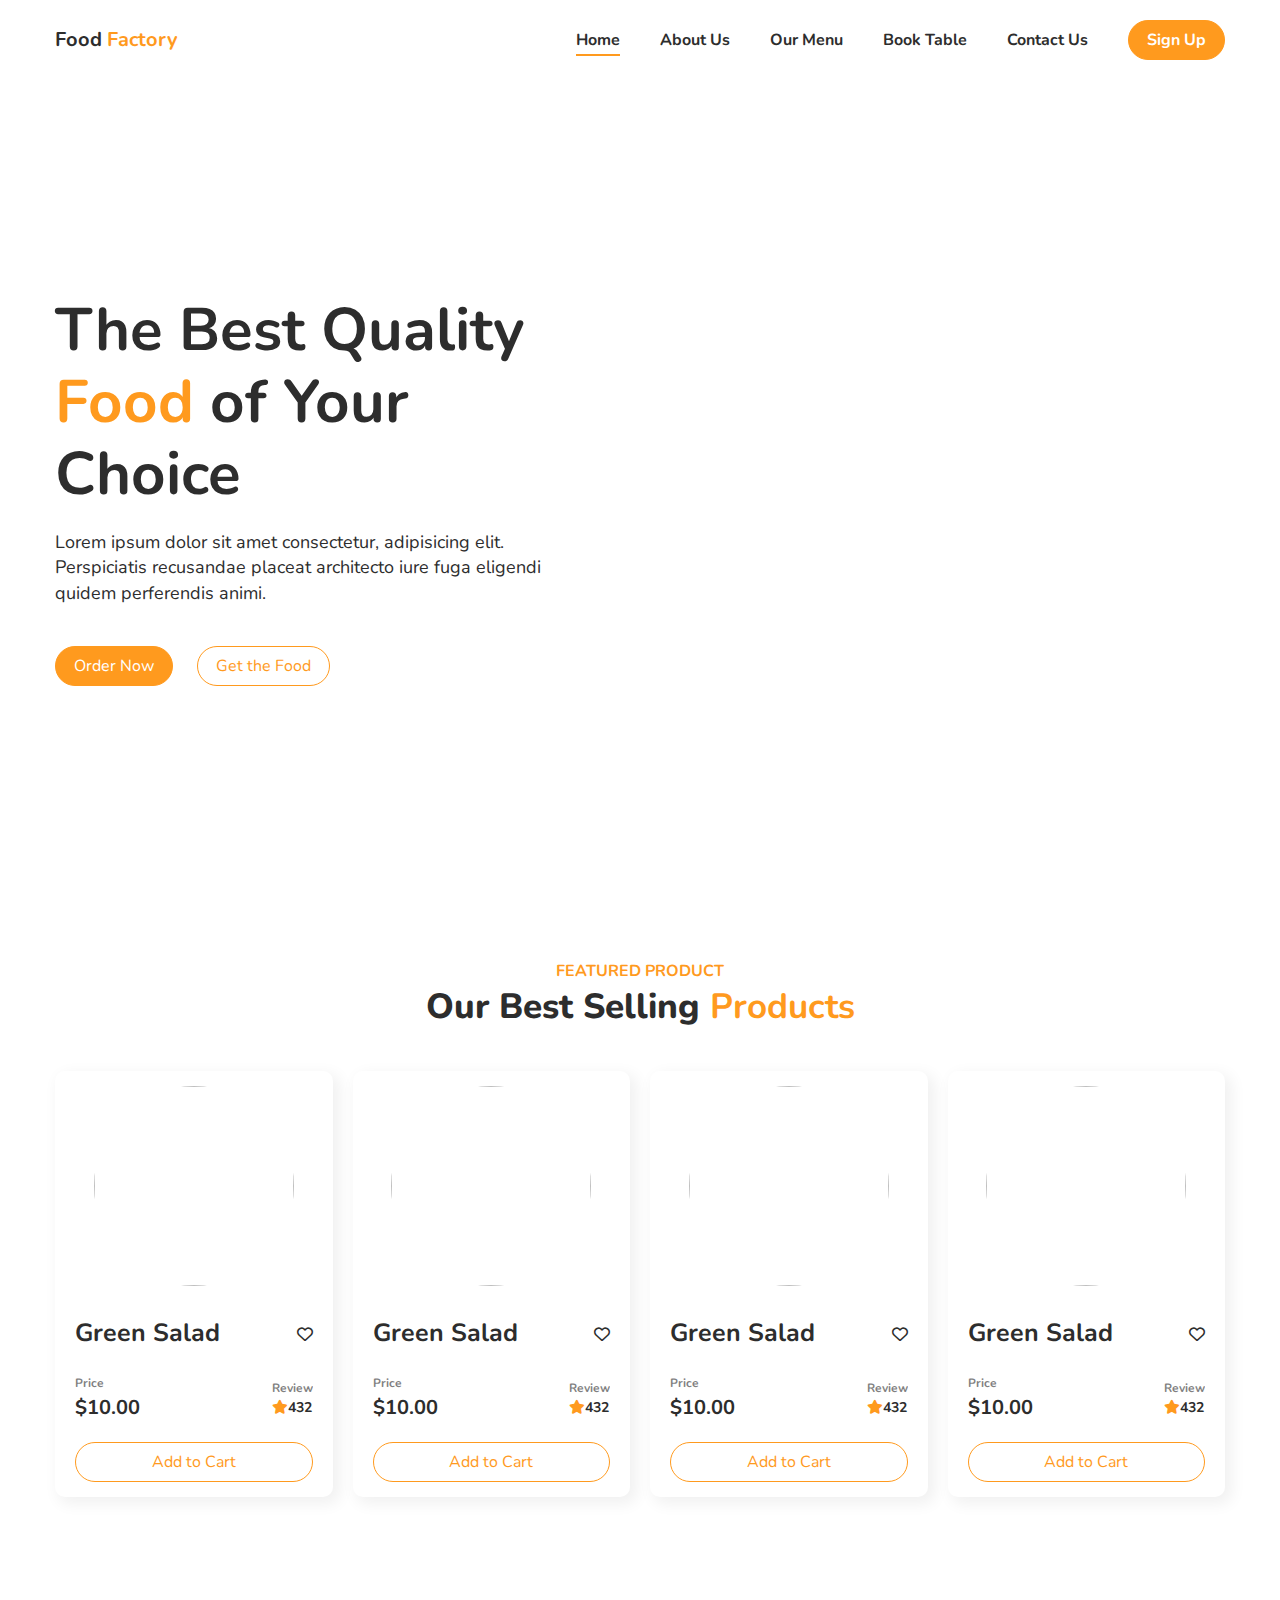
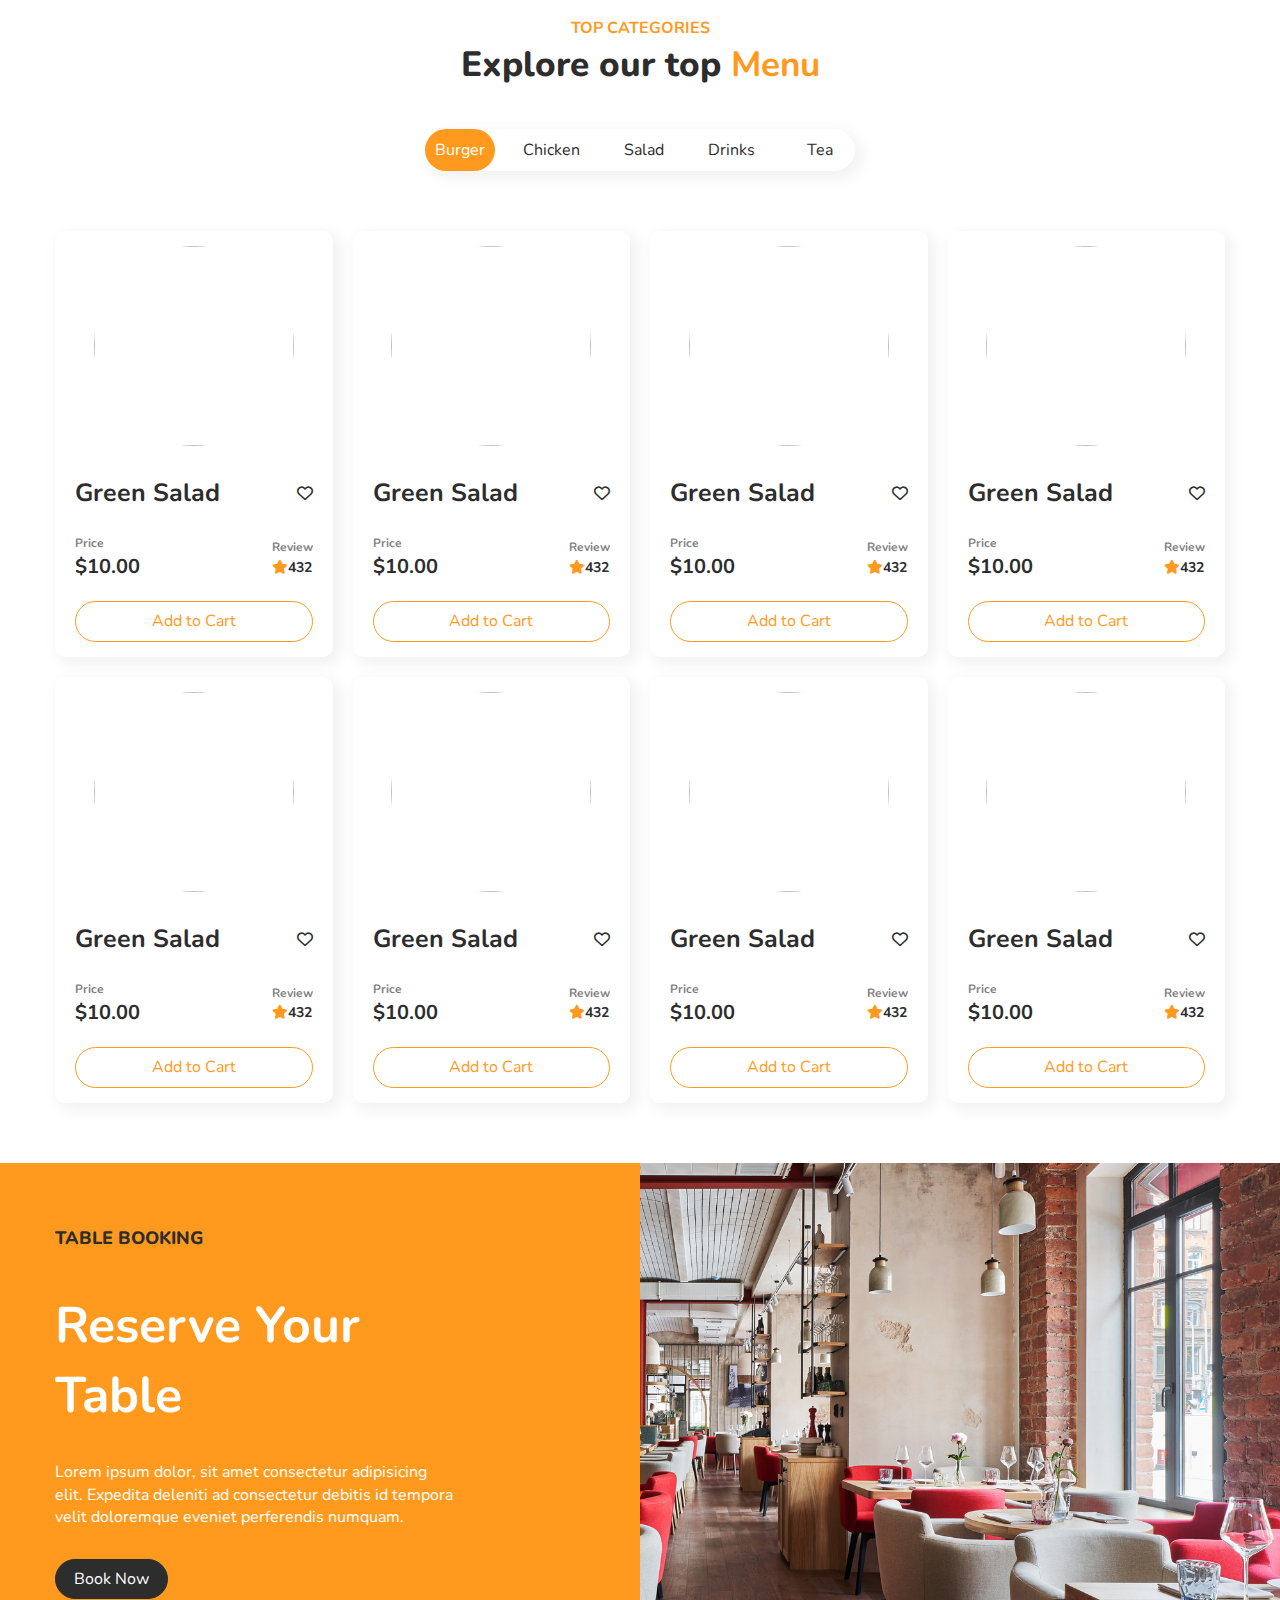
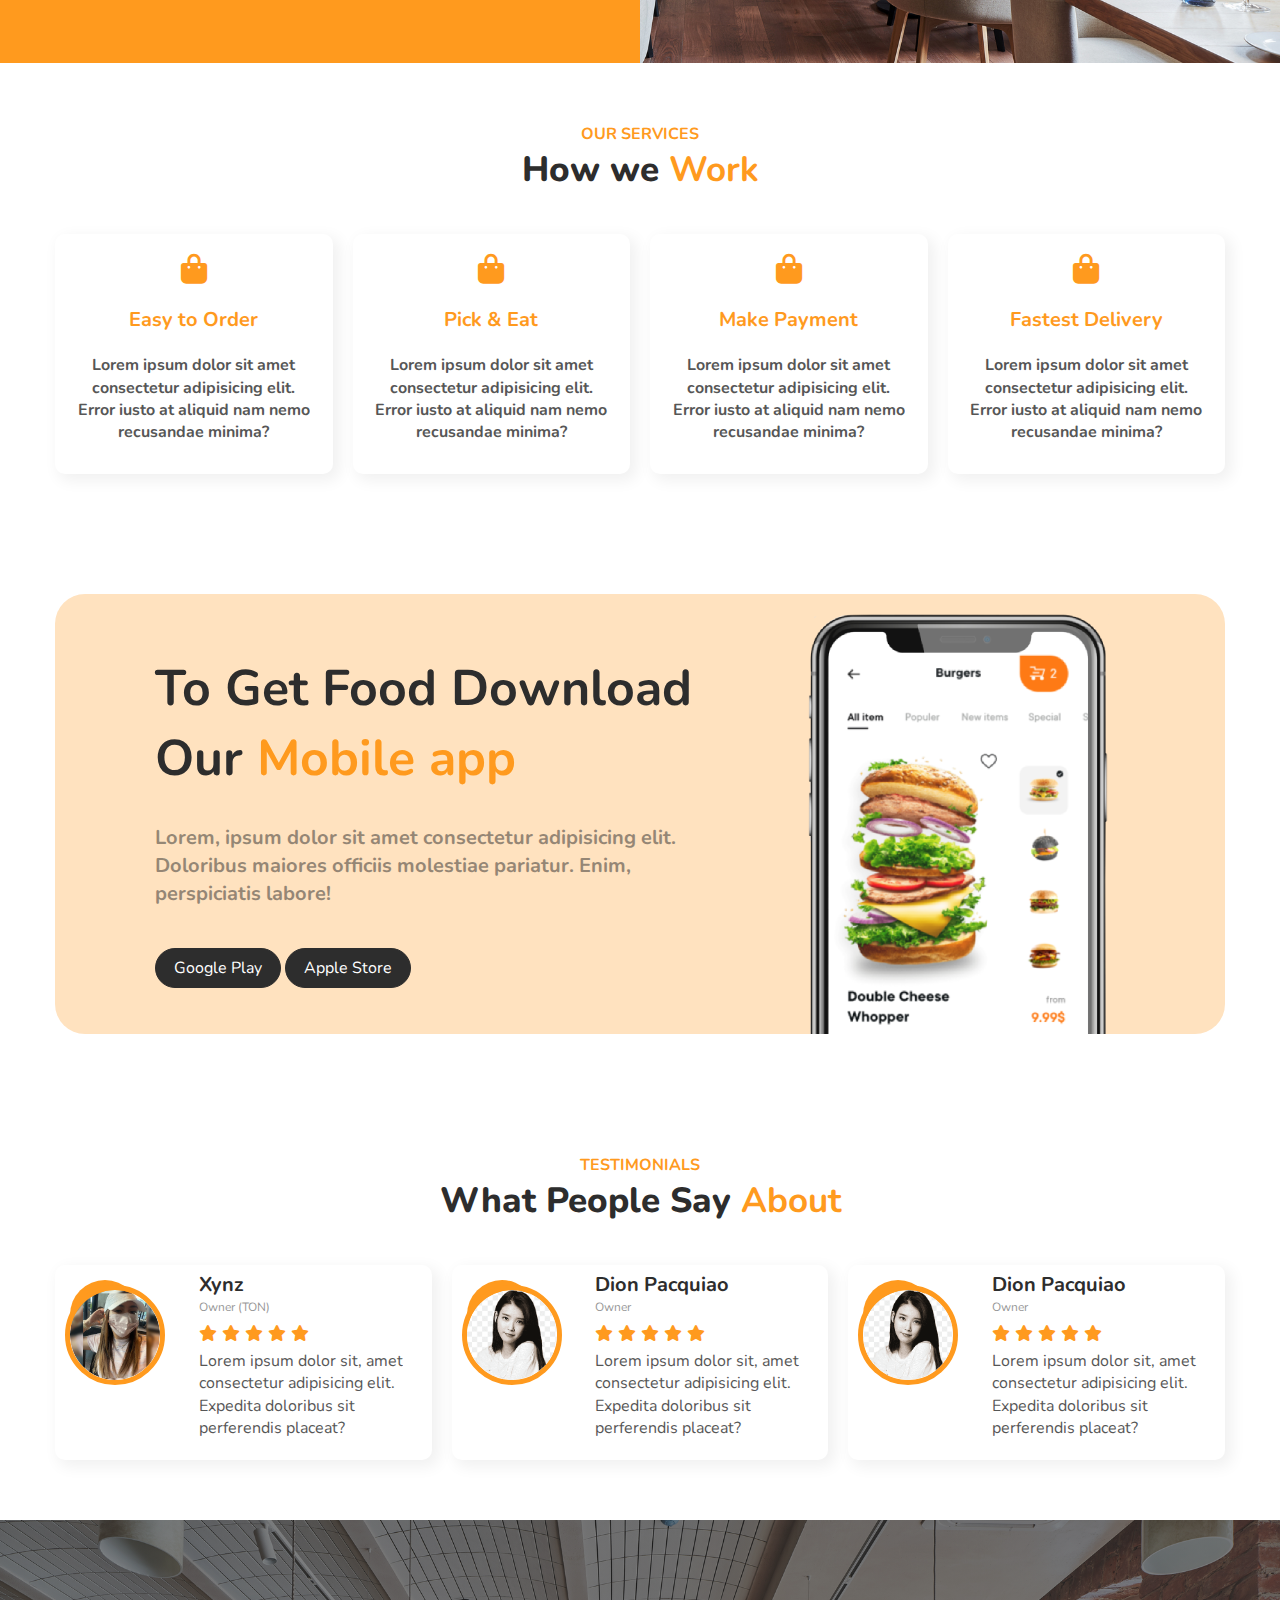
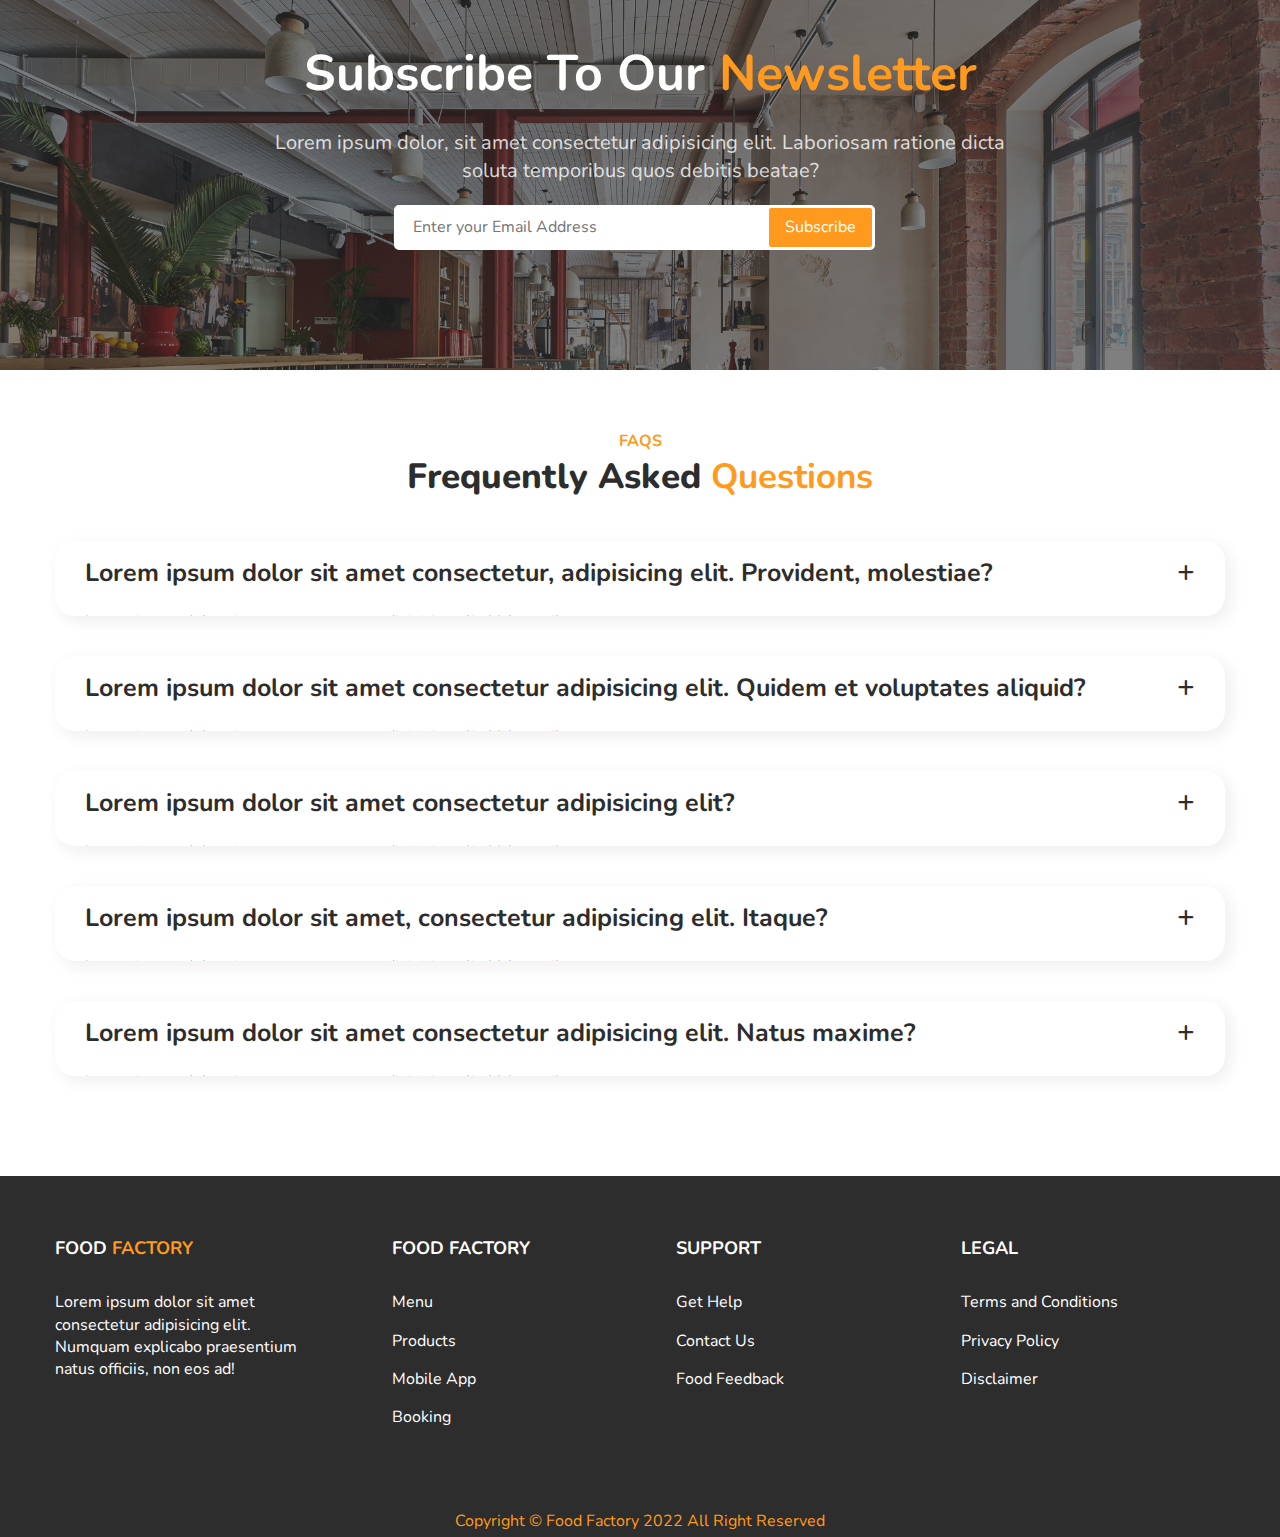
==== commit 89b878df: "updated files" ====
--- a/index.html
+++ b/index.html
@@ -14,7 +14,9 @@
         <div class="container">
             <div class="header__wrapper d--flex justify--between align--center">
                 <div class="branding"><a href="#">Food <span>Factory</span></a></div>
+                <button class="btn__show"><i class="fas fa-bars"></i></button>
                 <nav class="header__nav py--2">
+                    <button class="btn__back"><i class="fas fa-arrow-right"></i></button>
                     <ul class="d--flex gap--4 align--center">
                         <li><a href="#" class="active">Home</a></li>
                         <li><a href="#">About Us</a></li>
@@ -589,7 +591,8 @@
         })
 
     </script>
-
+    
+    <script src="./script.js"></script>
 
 
     <!-- <script>
--- a/scss/main.css
+++ b/scss/main.css
@@ -56,6 +56,11 @@
   font-size: 1.6rem;
   line-height: 1.4;
   color: #2d2d2d;
+  transition: 0.5s ease;
+}
+
+body.show {
+  transform: translateX(-350px);
 }
 
 a {
@@ -463,9 +468,54 @@
 .header .branding a span {
   color: #ff9a1e;
 }
+.header .btn__show {
+  position: absolute;
+  top: 1rem;
+  right: 3rem;
+  font-size: 3rem;
+  cursor: pointer;
+  display: none;
+}
+@media screen and (max-width: 48rem) {
+  .header .btn__show {
+    display: block;
+  }
+}
+.header .btn__back {
+  display: none;
+}
+@media screen and (max-width: 48rem) {
+  .header .btn__back {
+    display: block;
+  }
+}
 @media screen and (max-width: 48rem) {
   .header__nav {
-    display: none;
+    position: fixed;
+    top: 0;
+    right: -350px;
+    height: 100vh;
+    width: 300px;
+    background-color: #fff;
+    border-left: 1px solid #ccc;
+    z-index: 999;
+  }
+  .header__nav .btn__back {
+    position: absolute;
+    top: 2rem;
+    right: 2rem;
+    font-size: 2rem;
+  }
+  .header__nav ul {
+    justify-content: flex-end;
+    flex-direction: column;
+    margin-top: 6rem;
+  }
+  .header__nav ul li {
+    margin-bottom: 2rem;
+  }
+  .header__nav ul li a {
+    font-size: 2.5rem;
   }
 }
 .header__nav a {
@@ -926,6 +976,195 @@
   transform: rotate(45deg);
 }
 
+.info__wrapper {
+  display: grid;
+  grid-template-columns: repeat(2, 1fr);
+  grid-gap: 10rem;
+}
+@media screen and (max-width: 48rem) {
+  .info__wrapper {
+    display: grid;
+    grid-template-columns: repeat(1, 1fr);
+    grid-gap: 5rem;
+  }
+}
+.info__img__lg {
+  padding: 4rem;
+  border-radius: 2rem;
+  box-shadow: 5px 5px 15px 2px rgba(0, 0, 0, 0.06);
+  margin-bottom: 8rem;
+  background-color: #fff;
+  text-align: center;
+}
+.info__img__variation {
+  display: grid;
+  grid-template-columns: repeat(3, 1fr);
+  grid-gap: 2rem;
+}
+.info__img__variation button {
+  padding: 2rem;
+  background-color: #fff;
+  border-radius: 2rem;
+  box-shadow: 5px 5px 15px 2px rgba(0, 0, 0, 0.06);
+  height: 12rem;
+  text-align: center;
+}
+.info__img__variation button img {
+  border-radius: 50%;
+  width: 10rem;
+  height: 10rem;
+  -o-object-fit: cover;
+     object-fit: cover;
+  -o-object-position: center center;
+     object-position: center center;
+  transform: translateY(-5rem);
+}
+.info__img__variation button h3 {
+  transform: translateY(-4rem);
+}
+.info__content__header h1 {
+  font-size: clamp(2rem, 6vw, 4rem);
+}
+.info__content__header .meta, .info__content__header ul {
+  display: flex;
+  gap: 2rem;
+  align-items: center;
+}
+.info__content__header .meta ul, .info__content__header ul ul {
+  gap: 0.5rem;
+}
+.info__content__header .meta ul li i, .info__content__header ul ul li i {
+  color: #ff9a1e;
+}
+.info__content__header .meta ul li:last-child i, .info__content__header ul ul li:last-child i {
+  color: #e6e6e6;
+}
+.info__content__header .meta small, .info__content__header ul small {
+  color: #ccc;
+  font-size: 1.2rem;
+}
+.info__content__header .prices {
+  margin: 2rem 0;
+  display: flex;
+  justify-content: space-between;
+  align-items: center;
+}
+.info__content__header .prices h2 {
+  font-size: 5rem;
+  color: #ff9a1e;
+}
+.info__content__header .prices p {
+  margin-bottom: 0;
+  color: #ff9a1e;
+  font-size: 2rem;
+  text-decoration: line-through;
+}
+.info__content__header .prices h3 {
+  font-size: 2.5rem;
+  color: #ccc;
+}
+.info__content__body h3 {
+  font-size: 2.5rem;
+  margin-bottom: 2rem;
+}
+.info__content__body .sizes {
+  display: flex;
+  gap: 2rem;
+  margin-bottom: 4rem;
+}
+.info__content__body .sizes li {
+  width: 4rem;
+  height: 4rem;
+  border-radius: 50%;
+  background-color: #f5f5f5;
+  color: #cacaca;
+  font-weight: bold;
+  display: flex;
+  justify-content: center;
+  align-items: center;
+  min-height: 1px;
+  cursor: pointer;
+}
+.info__content__body .sizes li.active {
+  background-color: #ff9a1e;
+  color: #fff;
+  box-shadow: 0px 4px 10px rgba(255, 154, 30, 0.3);
+}
+.info__content__body .quantity {
+  display: inline-flex;
+  align-items: center;
+  padding: 0.6rem 1.8rem;
+  border-radius: 2rem;
+  background-color: #f5f5f5;
+  box-shadow: 5px 5px 15px 2px rgba(0, 0, 0, 0.06);
+  gap: 2rem;
+  border: 1px solid #cacaca;
+}
+.info__content__body .quantity li {
+  font-size: 2rem;
+  cursor: pointer;
+}
+.info__content__body .quantity li:first-child {
+  color: #ccc;
+}
+.info__content__body .btn {
+  display: block;
+  text-align: center;
+  width: 100%;
+  margin: 3rem 0;
+}
+
+.related__foods {
+  padding: 6rem 0;
+  border-top: 1px solid #f5f5f5;
+}
+.related__foods h3 {
+  font-size: 2rem;
+  margin-bottom: 8rem;
+}
+.related__foods__card {
+  padding: 2rem;
+  background-color: #fff;
+  border-radius: 2rem;
+  height: 12rem;
+  text-align: center;
+}
+.related__foods__card img {
+  border-radius: 50%;
+  width: 10rem;
+  height: 10rem;
+  -o-object-fit: cover;
+     object-fit: cover;
+  -o-object-position: center center;
+     object-position: center center;
+  transform: translateY(-5rem);
+}
+.related__foods__card h3 {
+  transform: translateY(-4rem);
+}
+
+.tns-inner {
+  height: 25rem;
+  transform: translateY(37px);
+}
+
+.tns-controls {
+  display: flex;
+  gap: 1rem;
+}
+.tns-controls button {
+  width: 4rem;
+  height: 4rem;
+  border-radius: 50%;
+  display: flex;
+  justify-content: center;
+  align-items: center;
+  min-height: 1px;
+  background-color: #ff9a1e;
+  color: #fff;
+  font-size: 2rem;
+}
+
 .block__header {
   text-align: center;
   margin-bottom: 4rem;
